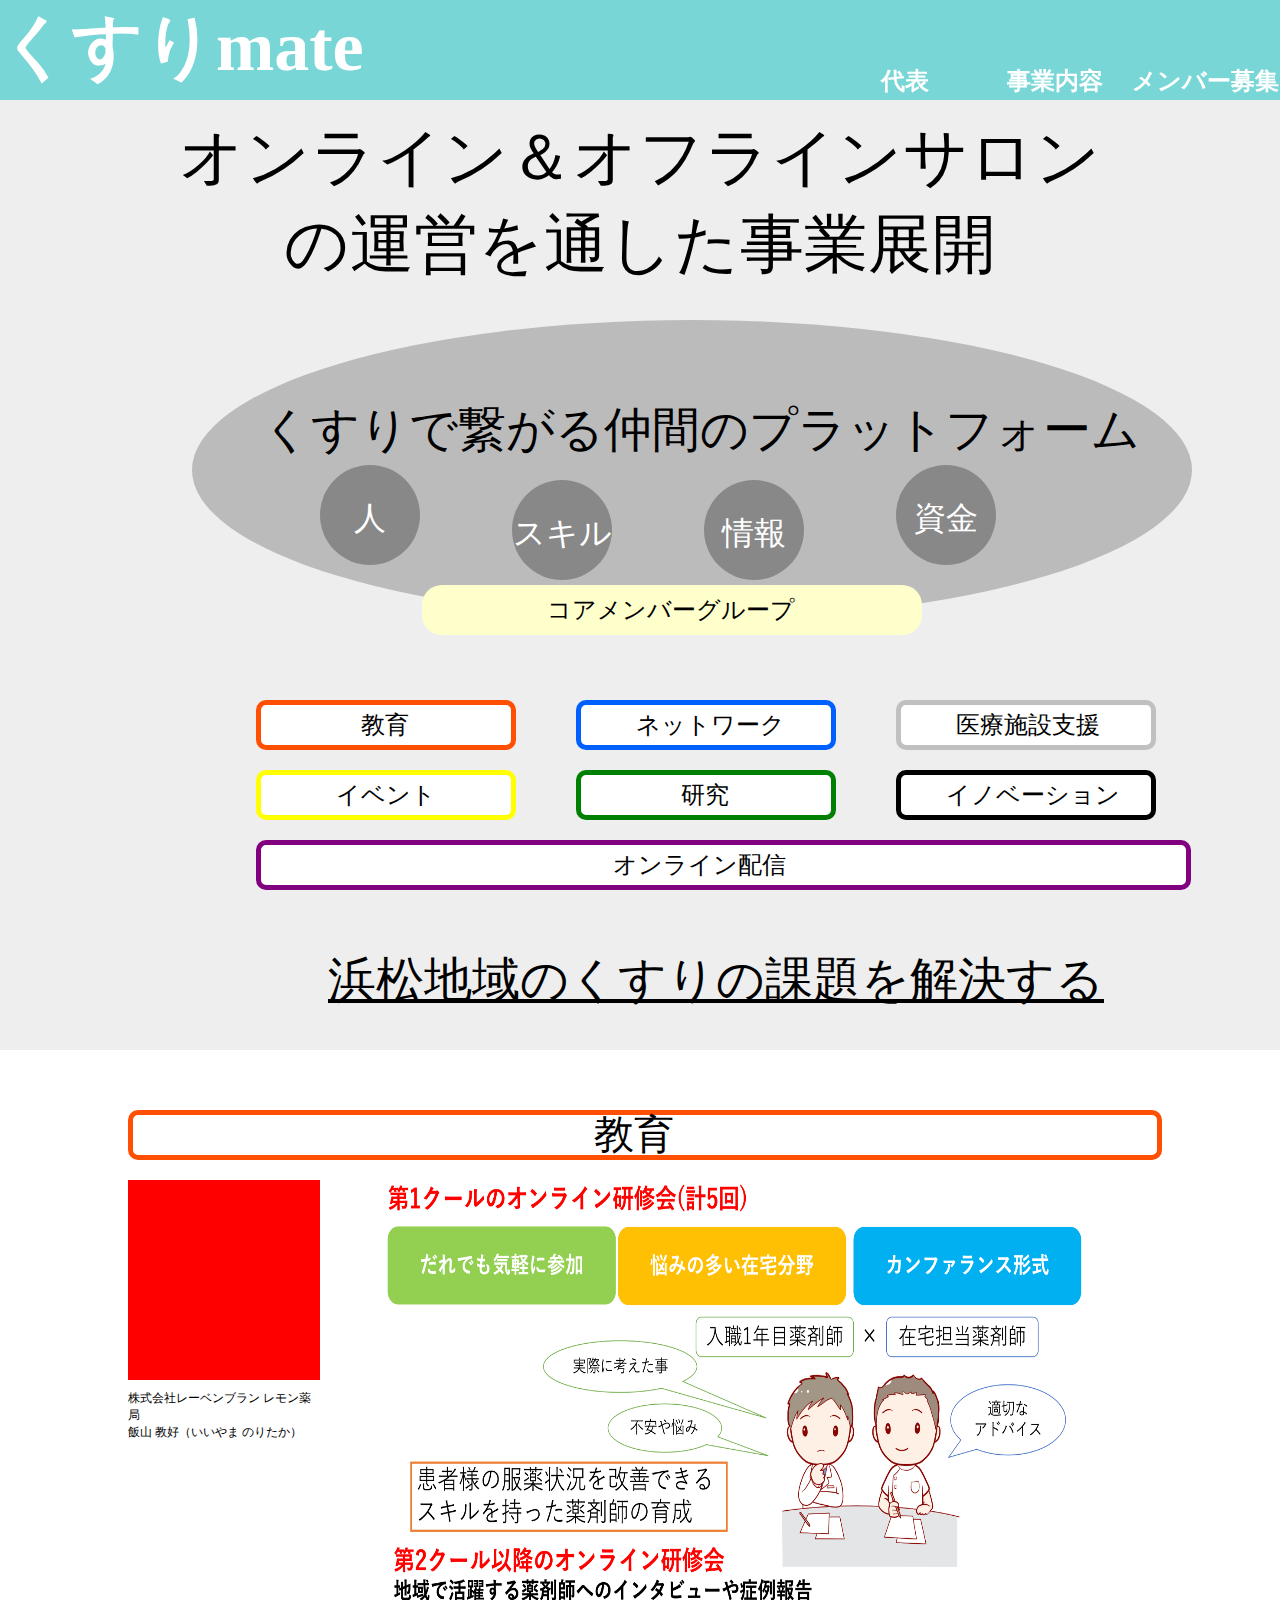
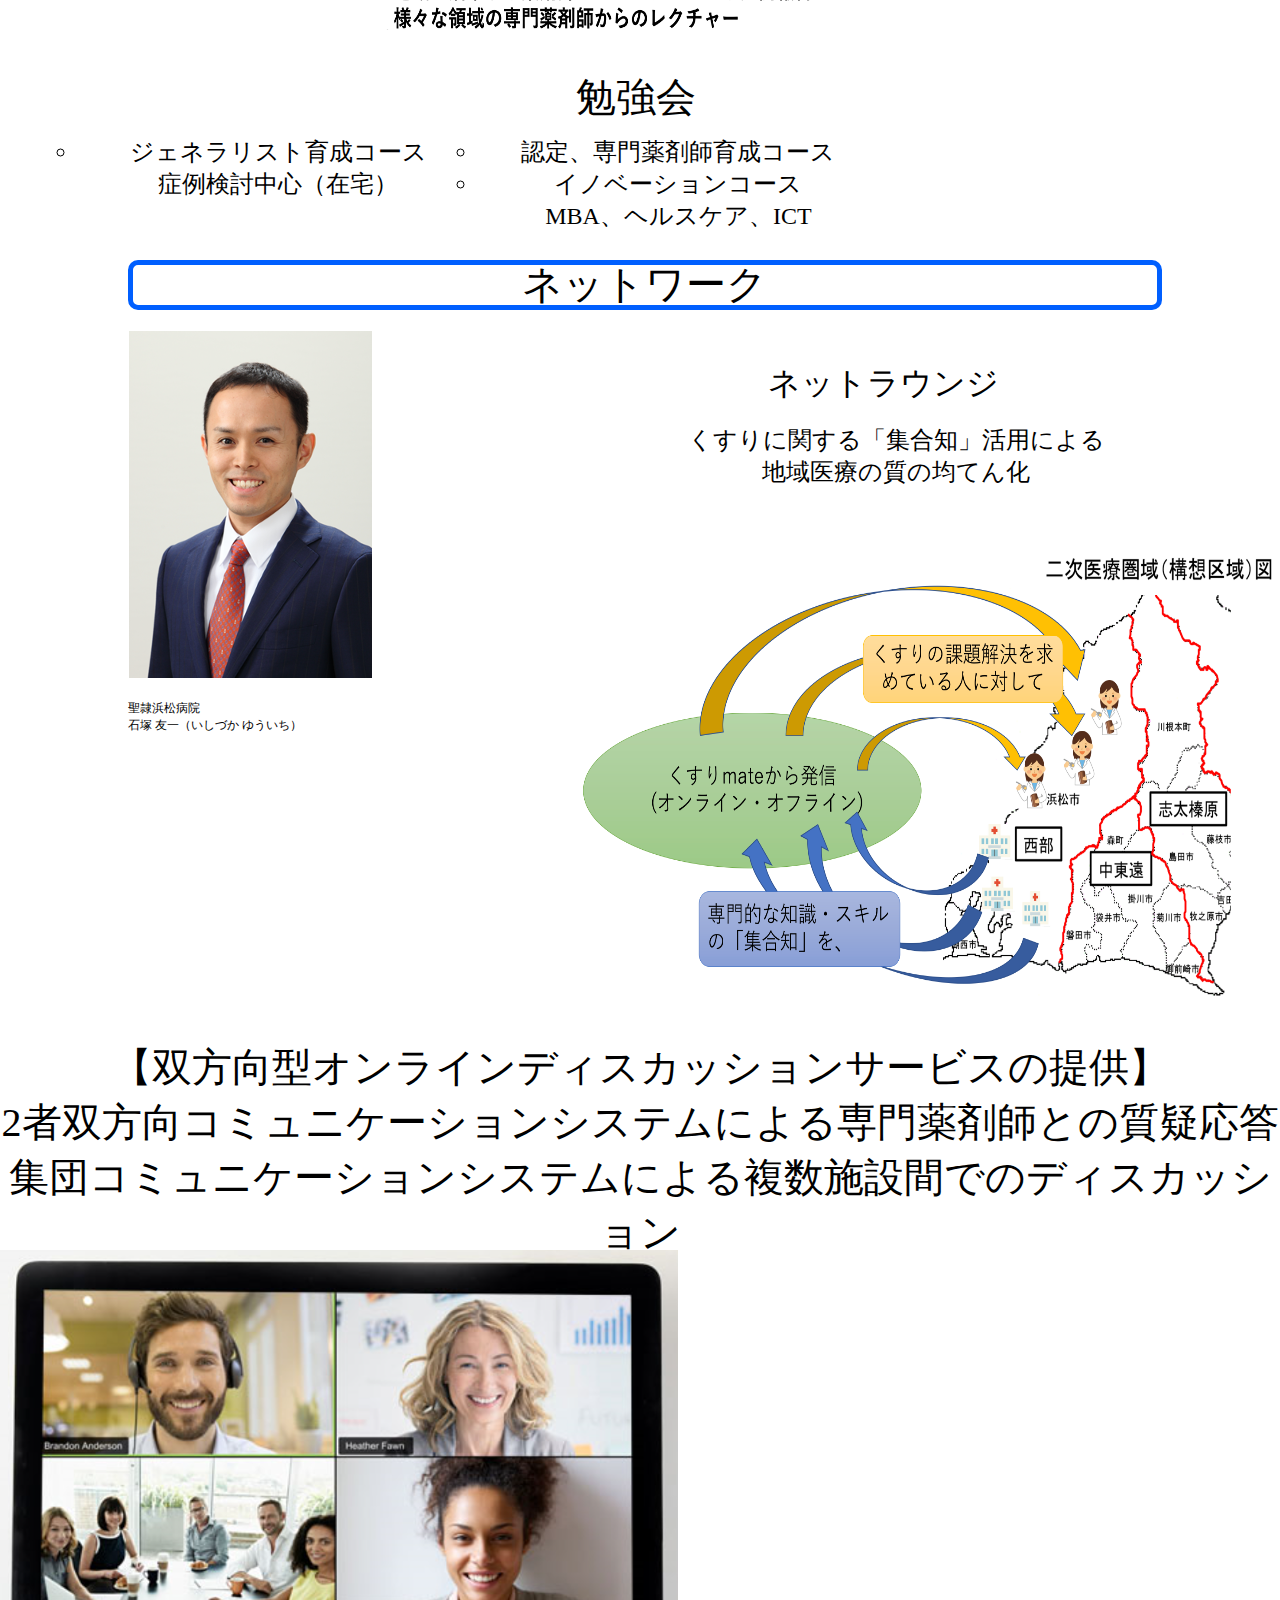
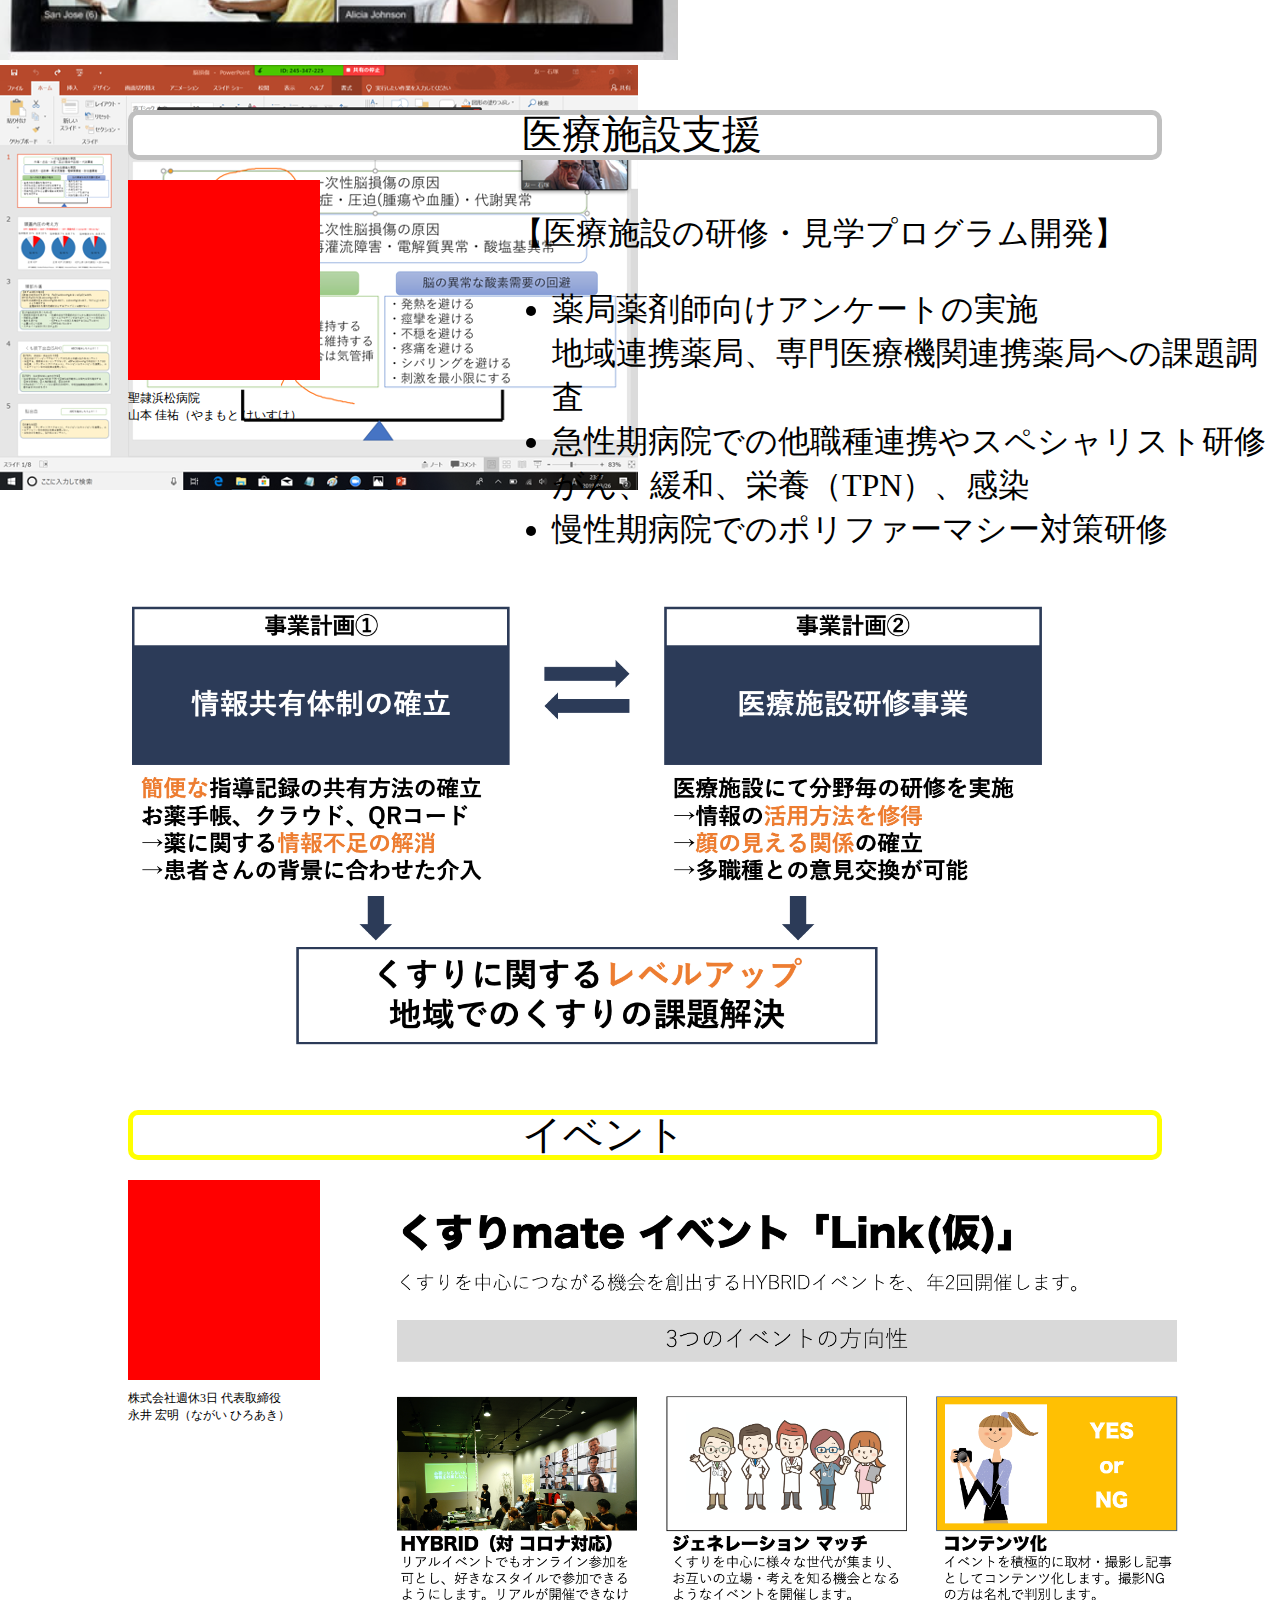
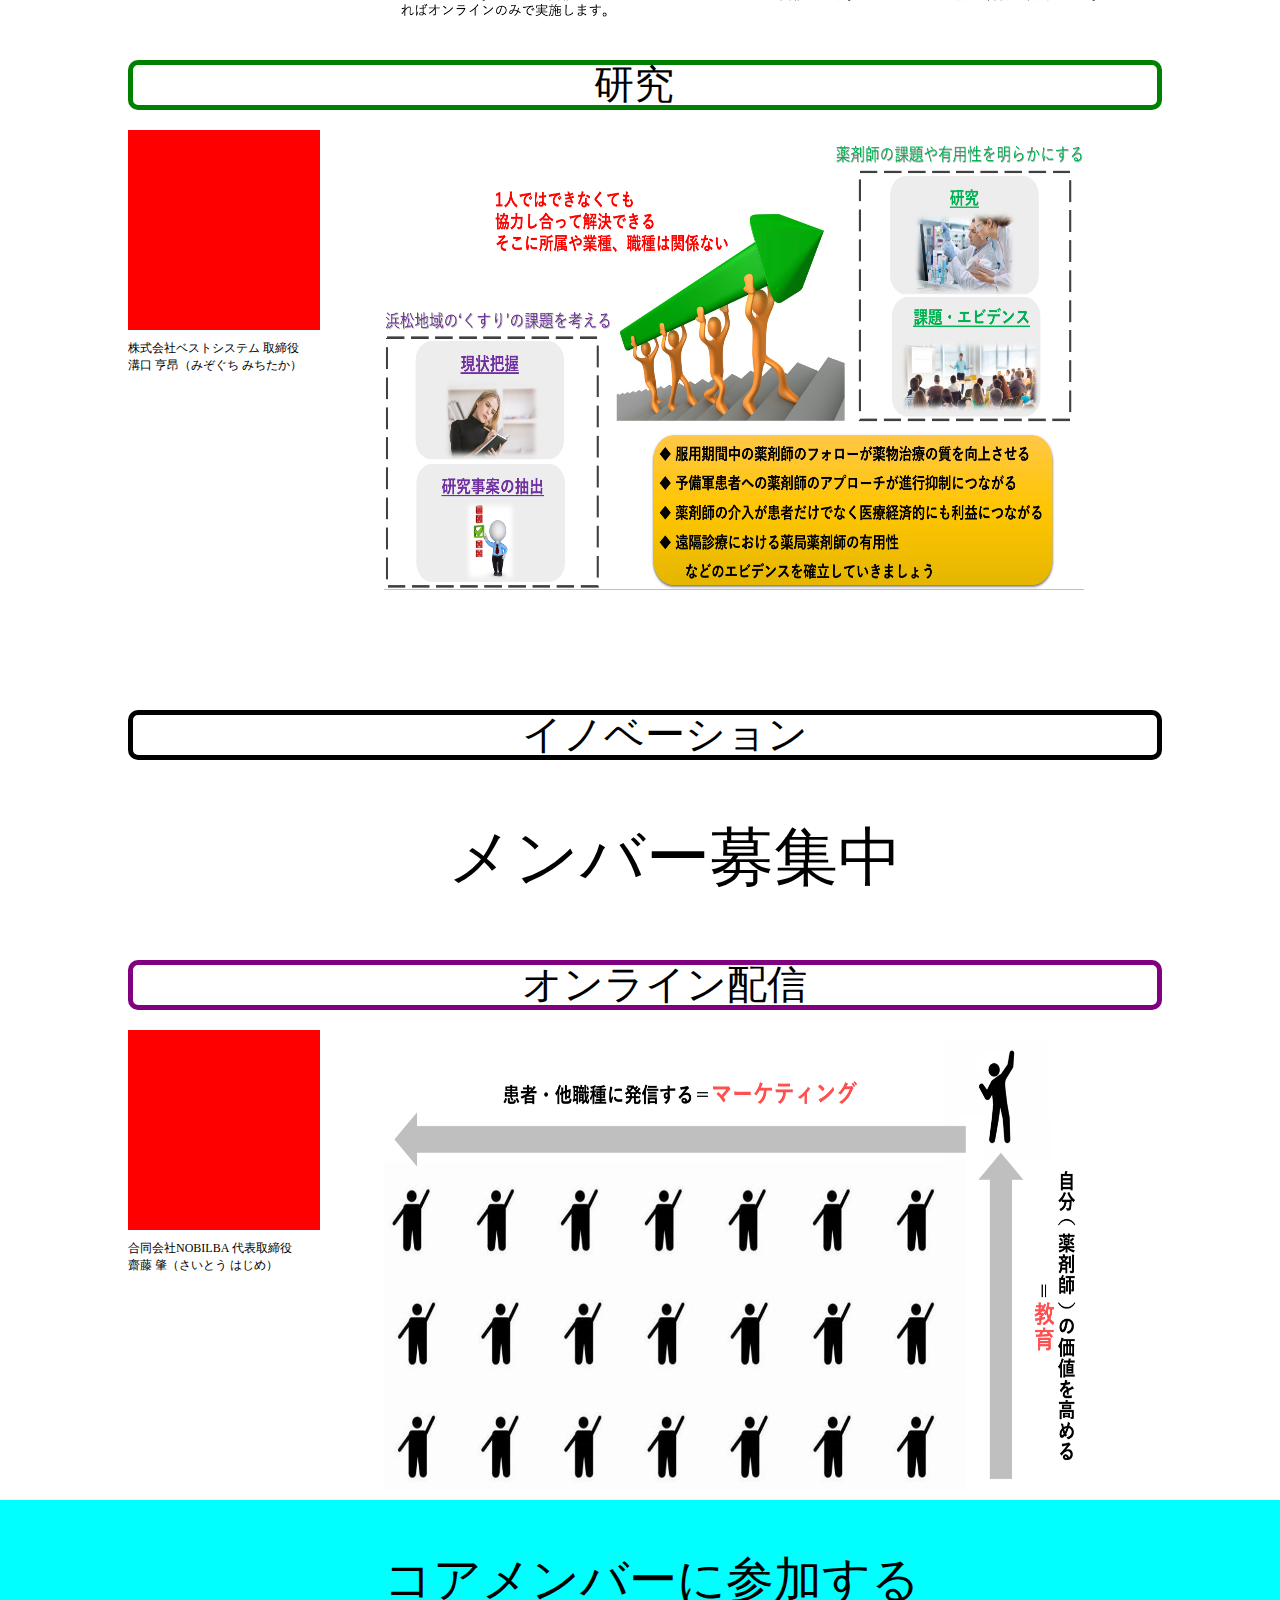
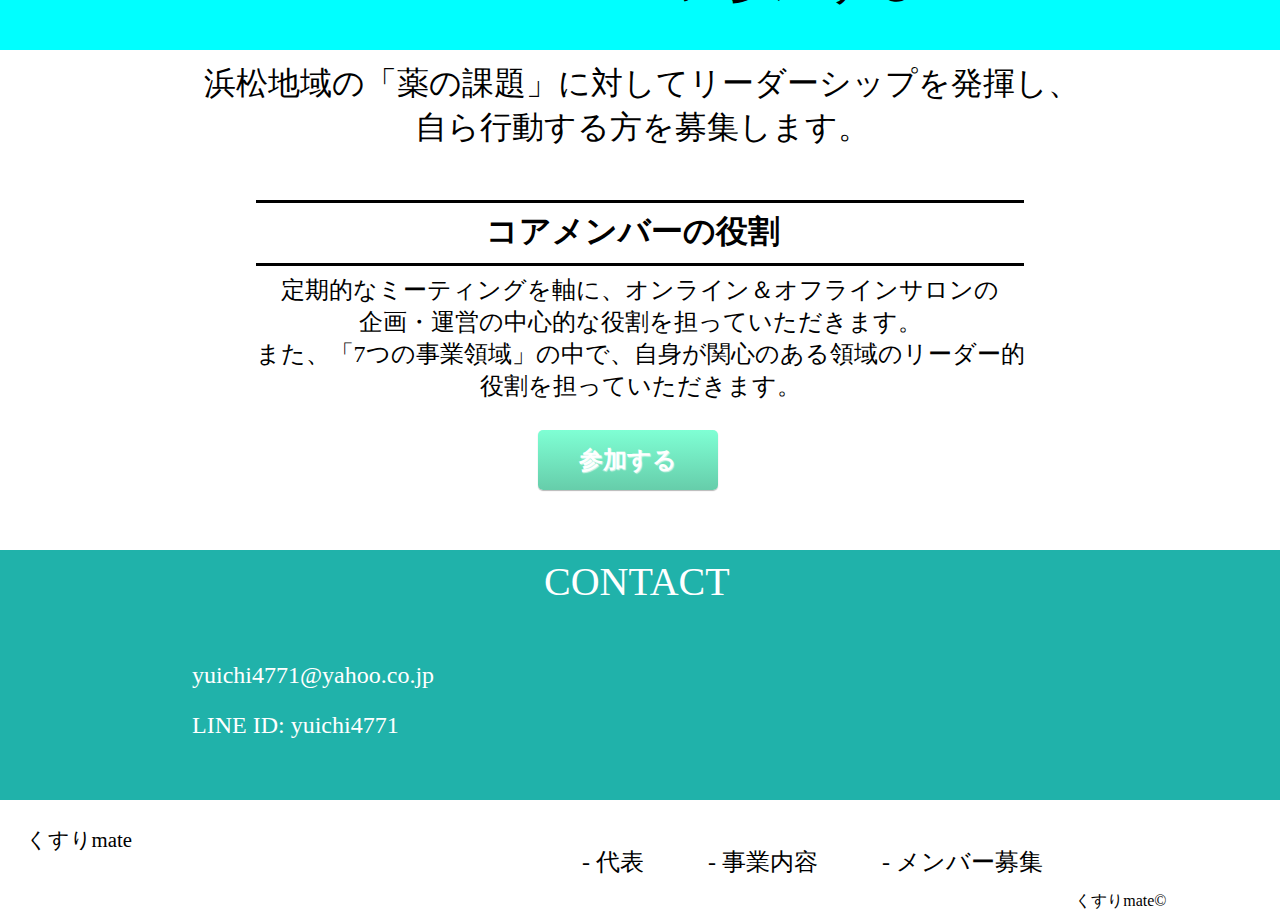
==== businessDetail.html @ cd679ee1 "レイアウト修正" ====
<!DOCTYPE html>
<html lang="ja">
    <head>
        <meta charset="UTF-8">
        <title>くすりmate - 事業内容</title>
        <link rel="stylesheet" type="text/css" href="./css/busDetail/busStyle.css" -->
    </head>
    <body>
        <div id="wrapper">
            <header id="menu">  <!-- header of the page-->  <!-- associate css with id name-->
                <h1><a id="indexJump" href=index.html>くすりmate</a></h1> <!-- title of the page header-->
                <nav>   <!-- provide navigation link to other section or document-->
                    <ul>    <!-- provide list in which the order of items don't matter-->
                        <li><a href="#">メンバー募集</a></li>
                        <li><a href="#">事業内容</a></li>
                        <li><a href="#">代表</a></li>
                    </ul>
                </nav> 
                <link rel="stylesheet" type="text/css" href="./css/common/headerStyle.css" -->
            </header>
            <main>
                <section id="content">
                    <div id="businessDeployment">
                        <div id="busMsgLayout">
                            <p id="busMsgTxt">オンライン＆オフラインサロン<br>
                                の運営を通した事業展開
                            </p>
                        </div>
                        <div id="pfMsgLayout">
                            <p id="pfMsgTxt">くすりで繋がる仲間のプラットフォーム</p>
                        </div>
                        <div id="personLayout">
                            <p id="personTxt">人</p>
                        </div>
                        <div id="skillLayout">
                            <p id="skillTxt">スキル</p>
                        </div>
                        <div id="infoLayout">
                            <p id="infoTxt">情報</p>
                        </div>
                        <div id="fundLayout">
                            <p id="fundTxt">資金</p>
                        </div>
                        <div id="grpLayout">
                            <p id="grpTxt">コアメンバーグループ</p>
                        </div>
                        <div id="eduLayout">
                            <p id="eduTxt">教育</p>
                        </div>
                        <div id="netLayout">
                            <p id="netTxt">ネットワーク</p>
                        </div>
                        <div id="supLayout">
                            <p id="supTxt">医療施設支援</p>
                        </div>
                        <div id="eveLayout">
                            <p id="eveTxt">イベント</p>
                        </div>
                        <div id="resLayout">
                            <p id="resTxt">研究</p>
                        </div>
                        <div id="innLayout">
                            <p id="innTxt">イノベーション</p>
                        </div>
                        <div id="onlineLayout">
                            <p id="onlineTxt">オンライン配信</p>
                        </div>
                        <div id="solLayout">
                            <p id="solTxt">浜松地域のくすりの課題を解決する</p>
                        </div>
                        <link rel="stylesheet" type="text/css" href="./css/busDetail/busDeployStyle.css" -->
                    </div>
                    <div id="education">
                        <div id="eduTitleLayout">
                            <p id="eduTitleTxt">教育</p>
                        </div>
                        <div id="eduLeadImg"></div><!--飯山さんの写真データ挿入-->
                        <div id="educationPerson">
                            株式会社レーベンブラン レモン薬局<br>
                            飯山 教好（いいやま のりたか）
                        </div>
                        <div id="training">
                            <img src="img/business/教育：研修図.png" width="700" height="450" alt="研修の図">
                        </div>
                        <div id="studyGrpLayout">
                            <p id="studyGrpTxt">勉強会</p>
                        </div>
                        <ul id="studyGrpOpt">
                            <li>ジェネラリスト育成コース<br>
                                症例検討中心（在宅）</li>
                            <li>認定、専門薬剤師育成コース</li>
                            <li>イノベーションコース<br>
                                MBA、ヘルスケア、ICT</li>
                        </ul>
                        <link rel="stylesheet" type="text/css" href="./css/busDetail/educationStyle.css" -->
                    </div>
                    <div id="network">
                        <div id="netTitleLayout">
                            <p id="netTitleTxt">ネットワーク</p>
                        </div>
                        <div id="netLeadImg">
                            <img src="img/sns/石塚さん画像.png" alt="石塚さんの写真">
                        </div>
                        <div id="netperson">
                            聖隷浜松病院<br>
                            石塚 友一（いしづか ゆういち）
                        </div>
                        <div id="netLoungeLayout">
                            <p id="netLoungeTxt">ネットラウンジ</p>
                        </div>
                        <div id="netComLayout">
                            <p id="netComTxt">くすりに関する「集合知」活用による<br>
                                地域医療の質の均てん化</p>
                        </div>
                        <div id="netlound">
                            <img src="img/business/ネットワーク：ネットラウンジ図.png" width="700" height="450" alt="研修の図">
                        </div>
                        <div id="discussionLayout">
                            <p id="discussionTxt">【双方向型オンラインディスカッションサービスの提供】<br>
                                2者双方向コミュニケーションシステムによる専門薬剤師との質疑応答<br>
                                集団コミュニケーションシステムによる複数施設間でのディスカッション</p>
                        </div>
                        <div id="networkImg">
                            <img src="img/business/ネットワーク：オンラインサービス1.png" alt="ネットラウンジイメージ1">
                            <img src="img/business/ネットワーク：オンラインサービス2.png" alt="ネットラウンジイメージ2">
                        </div>
                        <link rel="stylesheet" type="text/css" href="./css/busDetail/networkStyle.css" -->
                    </div>
                    <div id="medicSupport">
                        <div id="medicSupportLayout">
                            <p id="medicSupportTxt">医療施設支援</p>
                        </div>
                        <div id="medicSupportLeadImg"></div><!--山本さんの写真挿入-->
                        <div id="medicSupportperson">
                            聖隷浜松病院<br>
                            山本 佳祐（やまもと けいすけ）
                        </div>
                        <div id="medisupLayout">
                            <p id="medisupTxt">【医療施設の研修・見学プログラム開発】</p>
                               <ul id="medisupLst">
                                   <li>
                                    薬局薬剤師向けアンケートの実施<br>
                                    地域連携薬局、専門医療機関連携薬局への課題調査
                                   </li>
                                   <li>
                                    急性期病院での他職種連携やスペシャリスト研修<br>
                                    がん、緩和、栄養（TPN）、感染
                                   </li>
                                   <li>
                                    慢性期病院でのポリファーマシー対策研修
                                   </li>
                               </ul> 
                        </div>
                        <div id="medisupdeta">
                            <img src="img/business/医療施設支援図.png" width="80%" alt="事業計画図">
                        </div>
                        <link rel="stylesheet" type="text/css" href="./css/busDetail/medSupStyle.css" -->
                    </div>
                    <div id="event">
                        <div id="eventLayout">
                            <p id="eventTxt">イベント</p>
                        </div>
                        <div id="eveLeadImg"></div><!--永井さんの写真挿入-->
                        <div id="eveperson">
                            株式会社週休3日 代表取締役<br>
                            永井 宏明（ながい ひろあき）
                        </div>
                        <div id="evedeta">
                            <img src="img/business/イベント：LINK図.png" width="90%" alt="LINKイメージ図">
                        </div>
                        <link rel="stylesheet" type="text/css" href="./css/busDetail/eveStyle.css" -->
                    </div>
                    <div id="research">
                        <div id="researchLayout">
                            <p id="researchTxt">研究</p>
                        </div>
                        <div id="researchLeadImg"></div><!--溝口さんの写真挿入-->
                        <div id="researchperson">
                            株式会社ベストシステム 取締役<br>
                            溝口 亨昂（みぞぐち みちたか）
                        </div>
                        <div id="researchdeta">
                            <img src="img/business/研究：課題解決図.png" width="700" height="450" alt="課題解決イメージ図">
                        </div>
                        <link rel="stylesheet" type="text/css" href="./css/busDetail/resStyle.css" -->
                    </div>
                    <div id="innovation">
                        <div id="innovationLayout">
                            <p id="innovationTxt">イノベーション</p>
                        </div>
                        <p id="wanted">メンバー募集中</p>
                        <link rel="stylesheet" type="text/css" href="./css/busDetail/innoStyle.css" -->
                    </div>
                    <div id="online">
                        <div id="onlinePfLayout">
                            <p id="onlinePfTxt">オンライン配信</p>
                        </div>
                        <div id="onlinePfLeadImg"></div><!--齋藤さんの写真挿入-->
                        <div id="onlinePfPerson">
                            合同会社NOBILBA 代表取締役<br>
                            齋藤 肇（さいとう はじめ）
                        </div>
                        <div id="onlinedeta">
                            <img src="img/business/オンライン配信図.png" width="700" height="450" alt="onlineイメージ図">
                        </div>
                        <link rel="stylesheet" type="text/css" href="./css/busDetail/onlineStyle.css" -->
                    </div>
                    <div id="MEMBER">
                        <div id="joinMemberLayout">
                            <p id="joinMemberTxt">コアメンバーに参加する</p>
                        </div>
                        <div id="recrutingLayout">
                            <p id="recrutingTxt">浜松地域の「薬の課題」に対してリーダーシップを発揮し、<br>
                                自ら行動する方を募集します。
                            </p>
                        </div>
                        <div id="memberRoleLayout">
                            <p id="memberRoleTxt">コアメンバーの役割</p>
                        </div>
                        <div id="membershipLayout">
                            <p id="membershipTxt">定期的なミーティングを軸に、オンライン＆オフラインサロンの<br>
                                企画・運営の中心的な役割を担っていただきます。<br>
                                また、「7つの事業領域」の中で、自身が関心のある領域のリーダー的<br>
                                役割を担っていただきます。
                            </p>
                        </div>
                        <a id="joinButtonLayout" href="#" class="btn-square-soft">参加する</a>
                        <link rel="stylesheet" type="text/css" href="./css/busDetail/busmemberStyle.css" -->
                        <link rel="stylesheet" type="text/css" href="./css/busDetail/busbuttonStyle.css" -->   <!-- need refatoring?-->
                    </div>
                    <div id="CONTACT">
                        <div id="contactLayout">
                            <p id="contactTxt">CONTACT</p>
                        </div>
                        <div id="lineQR"></div>
                        <div id=emailLayout>
                            <p id="emailTxt">yuichi4771@yahoo.co.jp</p>
                        </div>
                        <div id="lineIdLayout">
                            <p id="lineIdTxt">LINE ID: yuichi4771</p>
                        </div>
                        <a id="fbLayout" class="fb" href=""></a>
                        <a id="lineLayout" class="line" href=""></a>
                        <a id="instaLayout" class="insta" href=""></a>
                        <!--    <div class="twitter"></div>
                        <div class="linkedin"></div>
                        <div class="eight"></div> -->
                        <link rel="stylesheet" type="text/css" href="./css/busDetail/buscontactStyle.css" -->
                        <link rel="stylesheet" type="text/css" href="./css/sns/snsStyle.css" -->                       
                    </div>
                </section>
            </main>
            <footer>
                <div id="footerLogoLayout">
                    <p id="footerLogoTxt" href="#">くすりmate</p>
                </div>
                <ul id="footerMenu">
                    <li><a href="#">- 代表</a></li>
                    <li><a href="#">- 事業内容</a></li>
                    <li><a href="#">- メンバー募集</a></li>
                </ul>
                <div id="copyRightLayout">
                    <p id="copyRightTxt">くすりmate©</p>
                </div>
                <link rel="stylesheet" type="text/css" href="./css/busDetail/busFooterStyle.css" -->
            </footer>
        </div>
    </body>
</html>
---- css/busDetail/busStyle.css ----
body {
    background-color: white;
    width: 100%;
    height: 100%;
    margin: 0;
    padding-top: 114px;
    /*Bodyの背景はただの白にして、それぞれのセクションで背景画像を配置しなければいけない https://www.sejuku.net/blog/55771 */
}

 div#wrapper {
    width: 100%;
 }

 section#content {
    width: 100%;
    height: auto;
    padding-bottom: 200px;
 }
---- css/common/headerStyle.css ----
header#menu {
    /* introduction to width and height in css: https://saruwakakun.com/html-css/basic/width-height */
    /* how to set header position: http://webnonotes.com/css/header_footer/ */
    width: 100%;
    height: 100px;
    position: fixed;
    display: flex;
    justify-content: space-between;
    top: 0px;
    left: 0px;
    background-color: rgba(61, 195, 195, 0.692); 
    color: white;
    z-index: 3;
}

a#indexJump {
    text-decoration: none;
    color: white;
}

/* how to make menu items horizontal: https://uxmilk.jp/60712 */
header#menu nav ul {
    padding-left: 0px;
    margin-top: 65px;
    list-style: none;
    overflow: visible;
}

header#menu nav li {
    font-size: 150%;
    margin: 0px;
    width: 150px;
    text-align: center;
    float: right;
    font-weight: bold;
}

header#menu nav li a {
    text-decoration: none;
    color: white;   /*to turn blue default to white: https://techacademy.jp/magazine/21233 */
}
h1{
    font-size: 70px;
    margin-top: 0px;
}
---- css/busDetail/busDeployStyle.css ----
div#businessDeployment {
    background-color: #eeeeee;
    width: 100%;
    height: 950px;
    position: absolute;
    top: 100px;
}

div#busMsgLayout {
    width: 80%;
    position: absolute;
    top: -50px;
    left: 10%;
}

p#busMsgTxt {
    font-size: 400%;
    text-align: center;

}

div#pfMsgLayout {
    width: 1000px;
    height: 300px;
    position: absolute;
    top: 220px;
    left: 15%;
    border-radius: 500px / 150px;
    background-color: #BBBBBB;
}

p#pfMsgTxt {
    position: absolute;
    top: 10%;
    left: 7%;
    font-size: 300%;
    text-align: center;
}

div#personLayout {
    width: 100px;
    height: 100px;
    position: absolute;
    top: 365px;
    left: 25%;
    border-radius: 50px / 50px;
    background-color: #888888;
}

p#personTxt {
    font-size: 200%;
    color: white;
    text-align: center;
}

div#skillLayout {
    width: 100px;
    height: 100px;
    position: absolute;
    top: 380px;
    left: 40%;
    border-radius: 50px / 50px;
    background-color: #888888;
  
}

p#skillTxt {
    font-size: 200%;
    color: white;
    text-align: center;
  
}

div#infoLayout {
    width: 100px;
    height: 100px;
    position: absolute;
    top: 380px;
    left: 55%;
    border-radius: 50px / 50px;
    background-color: #888888;

}

p#infoTxt {
    font-size: 200%;
    color: white;
    text-align: center;

}

div#fundLayout {
    width: 100px;
    height: 100px;
    position: absolute;
    top: 365px;
    left: 70%;
    border-radius: 50px / 50px;
    background-color: #888888;
}

p#fundTxt {
    font-size: 200%;
    color: white;
    text-align: center;

}

div#grpLayout {
    width: 500px;
    height: 50px;
    position: absolute;
    top: 485px;
    left: 33%;
    border-radius: 20px / 20px;
    background-color: #FFFFCC;
}

p#grpTxt {
    position: absolute;
    top: -30%;
    left: 25%;
    font-size: 150%;
    text-align: center;
}

div#eduLayout {
    width: 250px;
    height: 40px;
    position: absolute;
    top: 600px;
    left: 20%;
    border-radius: 10px / 10px;
    border-style: solid;
    border-color: #ff4f02;
    border-width: thick;
    background-color: white;
}

p#eduTxt {
    position: absolute;
    top: -50%;
    left: 40%;
    font-size: 150%;
    text-align: center;
}

div#netLayout {
    width: 250px;
    height: 40px;
    position: absolute;
    top: 600px;
    left: 45%;
    border-radius: 10px / 10px;
    border-style: solid;
    border-color: #005fff;
    border-width: thick;
    background-color: white;

}

p#netTxt {
    position: absolute;
    top: -50%;
    left: 22%;
    font-size: 150%;
    text-align: center;
}

div#supLayout {
    width: 250px;
    height: 40px;
    position: absolute;
    top: 600px;
    left: 70%;
    border-radius: 10px / 10px;
    border-style: solid;
    border-color: #c0c0c0;
    border-width: thick;
    background-color: white;

}

p#supTxt {
    position: absolute;
    top: -50%;
    left: 22%;
    font-size: 150%;
    text-align: center;
}

div#eveLayout {
    width: 250px;
    height: 40px;
    position: absolute;
    top: 670px;
    left: 20%;
    border-radius: 10px / 10px;
    border-style: solid;
    border-color: #ffff00;
    border-width: thick;
    background-color: white; 
}

p#eveTxt {
    position: absolute;
    top: -50%;
    left: 30%;
    font-size: 150%;
    text-align: center;   
}

div#resLayout {
    width: 250px;
    height: 40px;
    position: absolute;
    top: 670px;
    left: 45%;
    border-radius: 10px / 10px;
    border-style: solid;
    border-color: #008000;
    border-width: thick;
    background-color: white; 
}

p#resTxt {
    position: absolute;
    top: -50%;
    left: 40%;
    font-size: 150%;
    text-align: center;      
}

div#innLayout {
    width: 250px;
    height: 40px;
    position: absolute;
    top: 670px;
    left: 70%;
    border-radius: 10px / 10px;
    border-style: solid;
    border-color: #000000;
    border-width: thick;
    background-color: white;    
}

p#innTxt {
    position: absolute;
    top: -50%;
    left: 18%;
    font-size: 150%;
    text-align: center;         
}

div#onlineLayout {
    width: 925px;
    height: 40px;
    position: absolute;
    top: 740px;
    left: 20%;
    border-radius: 10px / 10px;
    border-style: solid;
    border-color: #800080;
    border-width: thick;
    background-color: white;     
}

p#onlineTxt {
    position: absolute;
    top: -50%;
    left: 38%;
    font-size: 150%;
    text-align: center;         
}

div#solLayout {
    width: 1000px;
    height: 300px;
    position: absolute;
    top: 800px;
    left: 10%;
}

p#solTxt {
    position: absolute;
    
    left: 20%;
    font-size: 300%;
    text-align: center;
    text-decoration: underline;
}
---- css/busDetail/educationStyle.css ----
div#education {
    width: 100%;
    height: auto;
    position: absolute;
    top: 1100px;
}

div#eduTitleLayout {
    width: 80%;
    height: 40px;
    position: absolute;
    top: 10px;
    left: 10%;
    border-radius: 10px / 10px;
    border-style: solid;
    border-color: #ff4f02;
    border-width: thick;
    background-color: white;
}

p#eduTitleTxt{
    position: absolute;
    top: -120%;
    left: 45%;
    font-size: 250%;
    text-align: center;
}

div#eduLeadImg {
    width: 15%;
    height: 200px;
    position: absolute;
    top: 80px;
    left: 10%;
    background-color: red;
}

div#educationPerson {
    width: 15%;
    height: 50px;
    position: absolute;
    top: 290px;
    left: 10%;
    font-size: 75%;
}

div#training {
    position: absolute;
    top: 80px;
    left: 30%;
}

div#studyGrpLayout {
    width: 10%;
    height: 50px;
    position: absolute;
    top: 530px;
    left: 45%;
}

p#studyGrpTxt {
    position: absolute;
    font-size: 250%;
    font-style: bold;
}

ul#studyGrpOpt {
    width: 90%;
    position: absolute;
    top: 620px;
    left: 3%;
    list-style: circle;
}

ul#studyGrpOpt li {
    width: 400px;
    text-align: center;
    text-decoration: none;
    font-size: 150%;
    float: left;
}
---- css/busDetail/networkStyle.css ----
div#network {
    width: 100%;
    position: absolute;
    top: 1850px;
    background-color: #eeeeee;
}

div#netTitleLayout {
    width: 80%;
    height: 40px;
    position: absolute;
    top: 10px;
    left: 10%;
    border-radius: 10px / 10px;
    border-style: solid;
    border-color: #005fff;
    border-width: thick;
    background-color: white;
}

p#netTitleTxt {
    position: absolute;
    top: -120%;
    left: 38%;
    font-size: 250%;
    text-align: center;
}

div#netLeadImg {
    width: 15%;
    height: 200px;
    background-size: 100%;
    position: absolute;
    top: 80px;
    left: 10%;
}

div#netperson {
    width: 15%;
    height: 50px;
    position: absolute;
    top: 450px;
    left: 10%;
    font-size: 75%;

}

div#netLoungeLayout {
    width: 20%;
    height: 100px;
    position: absolute;
    top: 80px;
    left: 60%;
}

p#netLoungeTxt{
    font-size: 200%;
}

div#netComLayout {
    width: 50%;
    height: 200px;
    position: absolute;
    top: 150px;
    left: 45%;
}

p#netComTxt {
    font-size: 150%;
    text-align: center;
}

div#netlound {
    position: absolute;
    top: 300px;
    left: 45%;
}

div#discussionLayout {
    position: absolute;
    top: 750px;
}

p#discussionTxt {
    font-size: 250%;
    text-align: center;
}

div#networkImg {
    position: absolute;
    top: 1000px;
}
---- css/busDetail/medSupStyle.css ----
div#medicSupport {
    width: 100%;
    height: auto;
    position: absolute;
    top: 3300px;
}

div#medicSupportLayout{
    width: 80%;
    height: 40px;
    position: absolute;
    top: 10px;
    left: 10%;
    border-radius: 10px / 10px;
    border-style: solid;
    border-color: #c0c0c0;
    border-width: thick;
    background-color: white;
}

p#medicSupportTxt {
    position: absolute;
    top: -120%;
    left: 38%;
    font-size: 250%;
    text-align: center;
}

div#medicSupportLeadImg {
    width: 15%;
    height: 200px;
    position: absolute;
    top: 80px;
    left: 10%;
    background-color: red;
}

div#medicSupportperson {
    width: 15%;
    height: 50px;
    position: absolute;
    top: 290px;
    left: 10%;
    font-size: 75%;
}

div#medisupLayout {
    width: 60%;
    height: 400px;
    position: absolute;
    top: 80px;
    left: 40%;
}

p#medisupTxt {
    font-size: 200%;
}

ul#medisupLst {
    font-size: 200%;
}

div#medisupdeta {
    position: absolute;
    top: 500px;
    left: 10%;
}
---- css/busDetail/eveStyle.css ----
div#event {
    width: 100%;
    height: auto;
    position: absolute;
    top: 4300px;
    background-color: #eeeeee;
}

div#eventLayout {
    width: 80%;
    height: 40px;
    position: absolute;
    top: 10px;
    left: 10%;
    border-radius: 10px / 10px;
    border-style: solid;
    border-color: #ffff00;
    border-width: thick;
    background-color: white;
}

p#eventTxt {
    position: absolute;
    top: -120%;
    left: 38%;
    font-size: 250%;
    text-align: center;
}

div#eveLeadImg {
    width: 15%;
    height: 200px;
    position: absolute;
    top: 80px;
    left: 10%;
    background-color: red;
}

div#eveperson {
    width: 15%;
    height: 50px;
    position: absolute;
    top: 290px;
    left: 10%;
    font-size: 75%;
}

div#evedeta {
    position: absolute;
    top: 100px;
    left: 30%;
}
---- css/busDetail/resStyle.css ----
div#research {
    width: 100%;
    height: auto;
    position: absolute;
    top: 4850px;
    background-color: #eeeeee;
}

div#researchLayout {
    width: 80%;
    height: 40px;
    position: absolute;
    top: 10px;
    left: 10%;
    border-radius: 10px / 10px;
    border-style: solid;
    border-color: #008000;
    border-width: thick;
    background-color: white;
}

p#researchTxt {
    position: absolute;
    top: -120%;
    left: 45%;
    font-size: 250%;
    text-align: center;

}

div#researchLeadImg {
    width: 15%;
    height: 200px;
    position: absolute;
    top: 80px;
    left: 10%;
    background-color: red;

}

div#researchperson {
    width: 15%;
    height: 50px;
    position: absolute;
    top: 290px;
    left: 10%;
    font-size: 75%;

}

div#researchdeta {
    position: absolute;
    top: 90px;
    left: 30%;
}
---- css/busDetail/innoStyle.css ----
div#innovation {
    width: 100%;
    height: auto;
    position: absolute;
    top: 5500px;
}

div#innovationLayout {
    width: 80%;
    height: 40px;
    position: absolute;
    top: 10px;
    left: 10%;
    border-radius: 10px / 10px;
    border-style: solid;
    border-color: #000000;
    border-width: thick;
    background-color: white;

}

p#innovationTxt {
    position: absolute;
    top: -120%;
    left: 38%;
    font-size: 250%;
    text-align: center;
}

p#wanted {
    position: absolute;
    top: 50px;
    font-size: 400%;
    left: 35%;
}
---- css/busDetail/onlineStyle.css ----
div#online {
    width: 100%;
    height: auto;
    position: absolute;
    top: 5750px;
}

div#onlinePfLayout {
    width: 80%;
    height: 40px;
    position: absolute;
    top: 10px;
    left: 10%;
    border-radius: 10px / 10px;
    border-style: solid;
    border-color: #800080;
    border-width: thick;
    background-color: white;
}

p#onlinePfTxt {
    position: absolute;
    top: -120%;
    left: 38%;
    font-size: 250%;
    text-align: center;
}

div#onlinePfLeadImg {
    width: 15%;
    height: 200px;
    position: absolute;
    top: 80px;
    left: 10%;
    background-color: red;
}

div#onlinePfPerson {
    width: 15%;
    height: 50px;
    position: absolute;
    top: 290px;
    left: 10%;
    font-size: 75%;
}

div#onlinedeta {
    position: absolute;
    top: 90px;
    left: 30%;
}
---- css/busDetail/busmemberStyle.css ----
div#MEMBER {
    width: 100%;
    height: 600px;
    background-position: left;
    background-color: white;
    position: absolute;
    top: 6300px;
}

div#joinMemberLayout {
    width:  100%;
    height: 150px;
    background-color: aqua;
    position: absolute;
    top: 0px;
}

p#joinMemberTxt {
    text-align: center;
    font-size: 300%;
    position: absolute;
    left: 30%;
}

div#recrutingLayout {
    width: 900px;
    height: 150px;
    position: absolute;
    top: 130px;
    left: 15%;
}

p#recrutingTxt {
    text-align: center;
    font-size: 200%;
}

div#memberRoleLayout {
    width: 60%;
    height: 60px;
    position: absolute;
    top: 300px;
    left: 20%;
    border-style: solid none;
}

p#memberRoleTxt {
    height: 20px;
    text-align: center;
    font-size: 200%;
    font-weight: bold;
    position: absolute;
    top: -25px;
    left: 30%;
}

div#membershipLayout {
    width: 100%;
    height: auto;
    position: absolute;
    top: 350px;
    
}

p#membershipTxt {
    text-align: center;
    font-size: 150%;
}

a#joinButtonLayout {
    position: absolute;
    top: 530px;
    left: 42%;
    font-size: 150%;
}
---- css/busDetail/busbuttonStyle.css ----
.btn-square-soft {
    display: inline-block;
    position: relative;
    text-decoration: none;
    text-align: center;
    overflow: hidden;
    color: white;
    width: 180px;
    height: 60px;
    line-height: 60px;
    border-radius: 5px;
    font-weight: bold;
    background: linear-gradient(aquamarine 0%, mediumaquamarine 100%);
    text-shadow: 1px 1px 1px rgba(255, 255, 255, 0.66);
    box-shadow: 0 1px 1px rgba(0, 0, 0, 0.28);
  }
  
  .btn-square-soft:active {
    /*押したとき*/
    -webkit-transform: translateY(2px);
    transform: translateY(2px);/*沈むように*/
    box-shadow: 0 0 1px rgba(0, 0, 0, 0.15);
    background-image: linear-gradient(aquamarine 0%, aquamarine 100%);/*グラデーションを明るく*/

  }
---- css/busDetail/buscontactStyle.css ----
div#CONTACT{
    width: 100%;
    height: 250px;
    position: absolute;
    top: 6950px;
    background-color: #20b2aa;
}

div#contactLayout{
    width: 30%;
    height: 20%;
    position: absolute;
    top: 5%;
    left: 35%;
}

p#contactTxt {
    font-size: 250%;
    color: white;
    position: absolute;
    top: -45px;
    left: 25%;
}

div#lineQR {
    width: 120px;
    height: 120px;
    position: absolute;
    top: 40%;
    left: 3%;
    background-image: url(../../img/sns/lineQr.jpg);
    background-size: 120px;
}

div#emailLayout {
    position: absolute;
    top: 35%;
    left: 15%;
}

p#emailTxt {
    color: white;
    font-size: 150%;
}

div#lineIdLayout {
    position: absolute;
    top: 55%;
    left: 15%;
}

p#lineIdTxt {
    color: white;
    font-size: 150%;
}

a#fbLayout {
    width: 60px;
    height: 60px;
    position: absolute;
    top: 60%;
    left: 70%;
}

a#lineLayout {
    width: 60px;
    height: 60px;
    position: absolute;
    top: 60%;
    left: 77%;
}

a#instaLayout {
    width: 60px;
    height: 60px;
    position: absolute;
    top: 60%;
    left: 84%;
}
---- css/busDetail/busFooterStyle.css ----
/*-------------------------------------------------*/
/*  フッターの位置をpx指定していて使いまわせない！     */
/*  要リファクタ                                    */
/*-------------------------------------------------*/

footer {
    width: 100%;
    height: 100px;
    background-color: white;
    position: absolute;
    top: 7200px;
}

div#footerLogoLayout {
    width: 20%;
    height: 30%;
    position: absolute;
    top: 5%;
    left:2%;
}

p#footerLogoTxt {
    font-size: 130%;
}

ul#footerMenu {
    position: absolute;
    left: 40%;
    top: 30%;
}

ul#footerMenu li {
    display: inline;
    margin: 0 30px;
    font-size: 150%;
}

ul#footerMenu li a {
    text-decoration: none;
    color: black;
}

div#copyRightLayout {
    width: 15%;
    height: 20%;
    position: absolute;
    bottom: 5%;
    right: 1%;
}
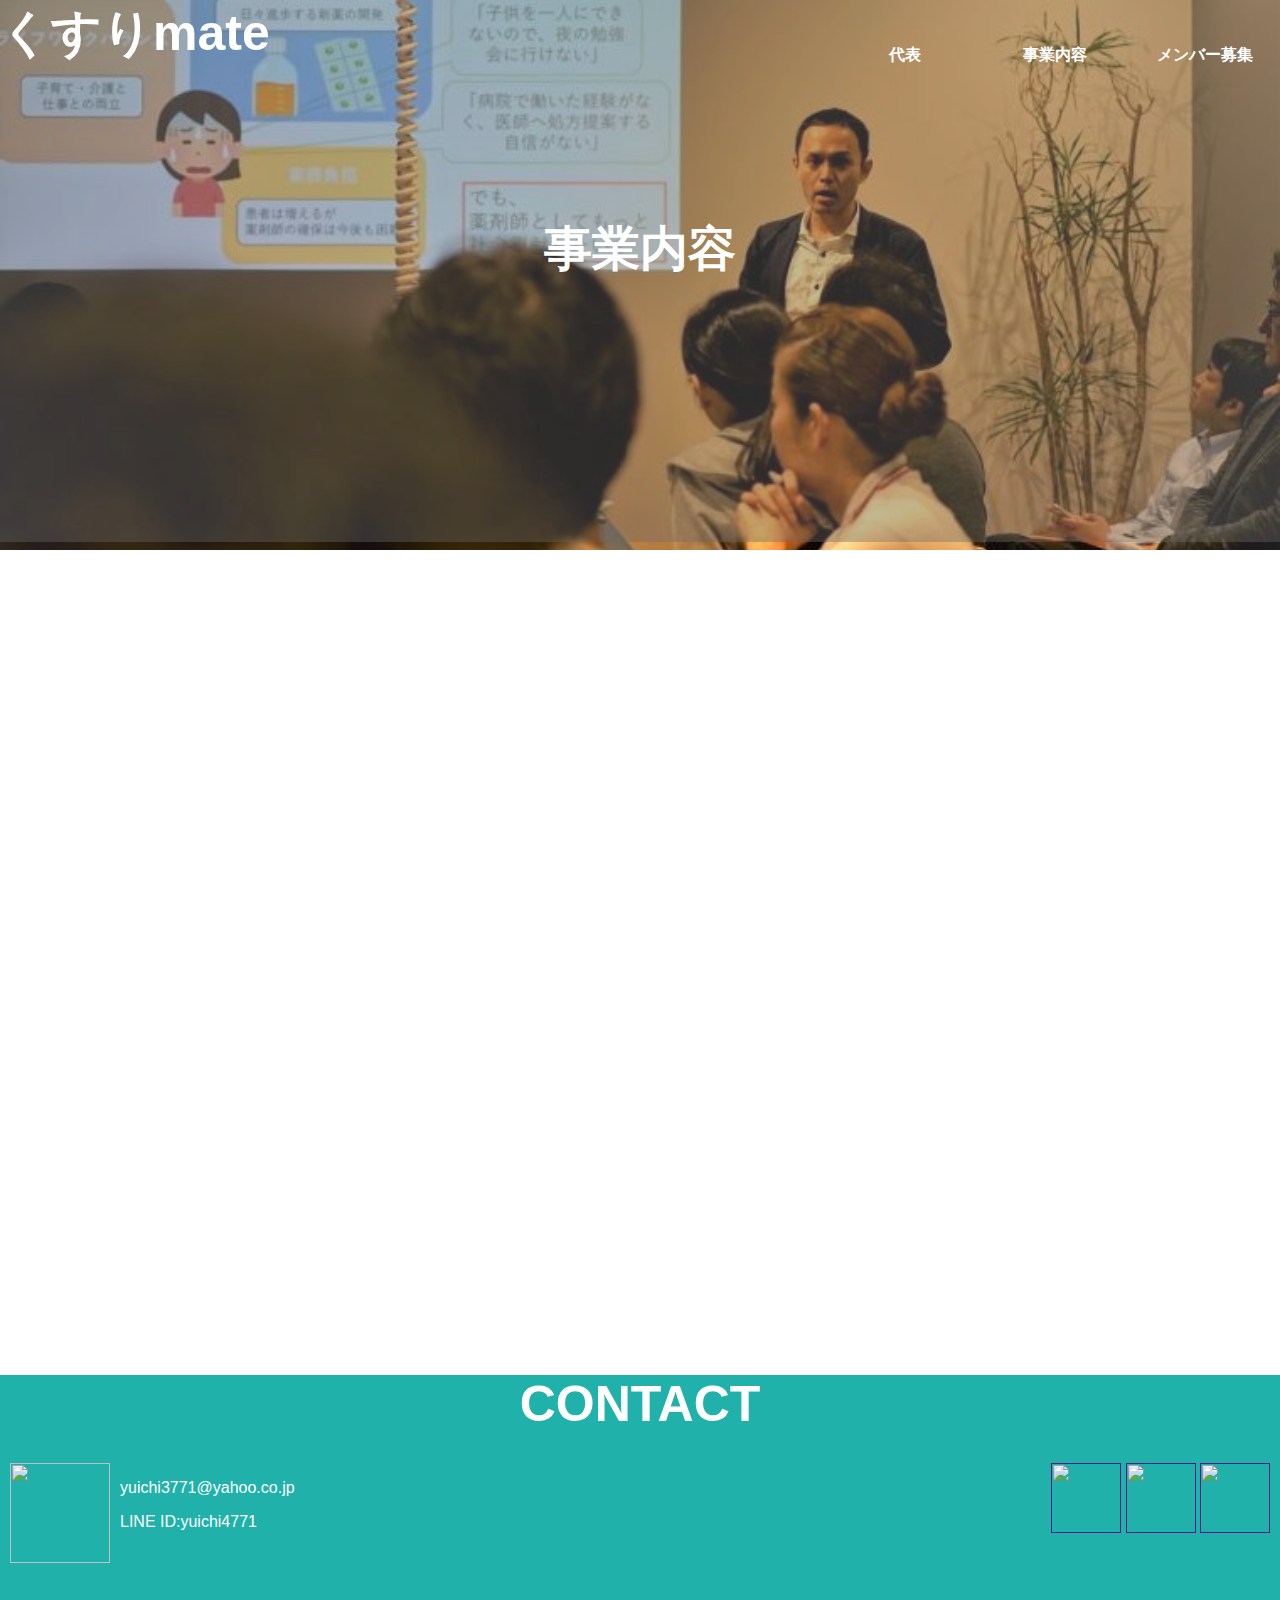
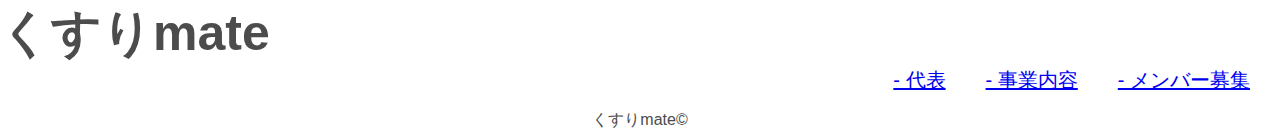
==== commit 38c3c475: "全体調整" ====
--- a/businessDetail.html
+++ b/businessDetail.html
@@ -2,268 +2,276 @@
 <html lang="ja">
     <head>
         <meta charset="UTF-8">
-        <title>くすりmate - 事業内容</title>
+        <title>くすりmate｜事業内容</title>
         <link rel="stylesheet" type="text/css" href="./css/busDetail/busStyle.css" -->
     </head>
     <body>
-        <div id="wrapper">
-            <header id="menu">  <!-- header of the page-->  <!-- associate css with id name-->
-                <h1><a id="indexJump" href=index.html>くすりmate</a></h1> <!-- title of the page header-->
-                <nav>   <!-- provide navigation link to other section or document-->
-                    <ul>    <!-- provide list in which the order of items don't matter-->
-                        <li><a href="#">メンバー募集</a></li>
-                        <li><a href="#">事業内容</a></li>
-                        <li><a href="#">代表</a></li>
+        <header id="menu"> 
+            <section id="topbar">
+                <h1><a id="indexJump" href=index.html>くすりmate</a></h1> 
+                <nav>   
+                    <ul>    
+                        <li><a href="wantedpage.html">メンバー募集</a></li>
+                        <li><a href="businessDetail.html">事業内容</a></li>
+                        <li><a href="representative.html">代表</a></li>
                     </ul>
                 </nav> 
-                <link rel="stylesheet" type="text/css" href="./css/common/headerStyle.css" -->
-            </header>
-            <main>
-                <section id="content">
-                    <div id="businessDeployment">
-                        <div id="busMsgLayout">
-                            <p id="busMsgTxt">オンライン＆オフラインサロン<br>
-                                の運営を通した事業展開
-                            </p>
+                <link rel="stylesheet" type="text/css" href="./css/common/topbar.css">
+            </section> 
+            <section id="topmain">
+                <div id="headerback"></div>
+                <div id="top">
+                    <p id="platform">事業内容</p>
+                </div>
+                <link rel="stylesheet" type="text/css" href="css/common/topmain.css">
+            </section>
+            <link rel="stylesheet" type="text/css" href="css/common/headerStyle.css">
+        </header>
+        <main>
+            <!--section id="content">
+                <div id="businessDeployment">
+                    <div id="busMsgLayout">
+                        <p id="busMsgTxt">オンライン＆オフラインサロン<br>
+                            の運営を通した事業展開
+                        </p>
+                    </div>
+                    <div id="pfMsgLayout">
+                        <p id="pfMsgTxt">くすりで繋がる仲間のプラットフォーム</p>
+                    </div>
+                    <div id="personLayout">
+                        <p id="personTxt">人</p>
+                    </div>
+                    <div id="skillLayout">
+                        <p id="skillTxt">スキル</p>
+                    </div>
+                    <div id="infoLayout">
+                        <p id="infoTxt">情報</p>
+                    </div>
+                    <div id="fundLayout">
+                        <p id="fundTxt">資金</p>
+                    </div>
+                    <div id="grpLayout">
+                        <p id="grpTxt">コアメンバーグループ</p>
+                    </div>
+                    <div id="eduLayout">
+                        <p id="eduTxt">教育</p>
+                    </div>
+                    <div id="netLayout">
+                        <p id="netTxt">ネットワーク</p>
+                    </div>
+                    <div id="supLayout">
+                        <p id="supTxt">医療施設支援</p>
+                    </div>
+                    <div id="eveLayout">
+                        <p id="eveTxt">イベント</p>
+                    </div>
+                    <div id="resLayout">
+                        <p id="resTxt">研究</p>
+                    </div>
+                    <div id="innLayout">
+                        <p id="innTxt">イノベーション</p>
+                    </div>
+                    <div id="onlineLayout">
+                        <p id="onlineTxt">オンライン配信</p>
+                    </div>
+                    <div id="solLayout">
+                        <p id="solTxt">浜松地域のくすりの課題を解決する</p>
+                    </div>
+                    <link rel="stylesheet" type="text/css" href="./css/busDetail/busDeployStyle.css" >
+                </div>
+                <div id="education">
+                    <div id="eduTitleLayout">
+                        <p id="eduTitleTxt">教育</p>
+                    </div>
+                    <div id="eduLeadImg"></div>
+                    <div id="educationPerson">
+                        株式会社レーベンブラン レモン薬局<br>
+                        飯山 教好（いいやま のりたか）
+                    </div>
+                    <div id="training">
+                        <img src="img/business/教育：研修図.png" width="700" height="450" alt="研修の図">
+                    </div>
+                    <div id="studyGrpLayout">
+                        <p id="studyGrpTxt">勉強会</p>
+                    </div>
+                    <ul id="studyGrpOpt">
+                        <li>ジェネラリスト育成コース<br>
+                            症例検討中心（在宅）</li>
+                        <li>認定、専門薬剤師育成コース</li>
+                        <li>イノベーションコース<br>
+                            MBA、ヘルスケア、ICT</li>
+                    </ul>
+                    <link rel="stylesheet" type="text/css" href="./css/busDetail/educationStyle.css" >
+                </div>
+                <div id="network">
+                    <div id="netTitleLayout">
+                        <p id="netTitleTxt">ネットワーク</p>
+                    </div>
+                    <div id="netLeadImg">
+                        <img src="img/sns/石塚さん画像.png" alt="石塚さんの写真">
+                    </div>
+                    <div id="netperson">
+                        聖隷浜松病院<br>
+                        石塚 友一（いしづか ゆういち）
+                    </div>
+                    <div id="netLoungeLayout">
+                        <p id="netLoungeTxt">ネットラウンジ</p>
+                    </div>
+                    <div id="netComLayout">
+                        <p id="netComTxt">くすりに関する「集合知」活用による<br>
+                            地域医療の質の均てん化</p>
+                    </div>
+                    <div id="netlound">
+                        <img src="img/business/ネットワーク：ネットラウンジ図.png" width="700" height="450" alt="研修の図">
+                    </div>
+                    <div id="discussionLayout">
+                        <p id="discussionTxt">【双方向型オンラインディスカッションサービスの提供】<br>
+                            2者双方向コミュニケーションシステムによる専門薬剤師との質疑応答<br>
+                            集団コミュニケーションシステムによる複数施設間でのディスカッション</p>
+                    </div>
+                    <div id="networkImg">
+                        <img src="img/business/ネットワーク：オンラインサービス1.png" alt="ネットラウンジイメージ1">
+                        <img src="img/business/ネットワーク：オンラインサービス2.png" alt="ネットラウンジイメージ2">
+                    </div>
+                    <link rel="stylesheet" type="text/css" href="./css/busDetail/networkStyle.css" >
+                </div>
+                <div id="medicSupport">
+                    <div id="medicSupportLayout">
+                        <p id="medicSupportTxt">医療施設支援</p>
+                    </div>
+                    <div id="medicSupportLeadImg"></div>
+                    <div id="medicSupportperson">
+                        聖隷浜松病院<br>
+                        山本 佳祐（やまもと けいすけ）
+                    </div>
+                    <div id="medisupLayout">
+                        <p id="medisupTxt">【医療施設の研修・見学プログラム開発】</p>
+                            <ul id="medisupLst">
+                                <li>
+                                薬局薬剤師向けアンケートの実施<br>
+                                地域連携薬局、専門医療機関連携薬局への課題調査
+                                </li>
+                                <li>
+                                急性期病院での他職種連携やスペシャリスト研修<br>
+                                がん、緩和、栄養（TPN）、感染
+                                </li>
+                                <li>
+                                慢性期病院でのポリファーマシー対策研修
+                                </li>
+                            </ul> 
+                    </div>
+                    <div id="medisupdeta">
+                        <img src="img/business/医療施設支援図.png" width="80%" alt="事業計画図">
+                    </div>
+                    <link rel="stylesheet" type="text/css" href="./css/busDetail/medSupStyle.css" >
+                </div>
+                <div id="event">
+                    <div id="eventLayout">
+                        <p id="eventTxt">イベント</p>
+                    </div>
+                    <div id="eveLeadImg"></div>
+                    <div id="eveperson">
+                        株式会社週休3日 代表取締役<br>
+                        永井 宏明（ながい ひろあき）
+                    </div>
+                    <div id="evedeta">
+                        <img src="img/business/イベント：LINK図.png" width="90%" alt="LINKイメージ図">
+                    </div>
+                    <link rel="stylesheet" type="text/css" href="./css/busDetail/eveStyle.css" >
+                </div>
+                <div id="research">
+                    <div id="researchLayout">
+                        <p id="researchTxt">研究</p>
+                    </div>
+                    <div id="researchLeadImg"></div>
+                    <div id="researchperson">
+                        株式会社ベストシステム 取締役<br>
+                        溝口 亨昂（みぞぐち みちたか）
+                    </div>
+                    <div id="researchdeta">
+                        <img src="img/business/研究：課題解決図.png" width="700" height="450" alt="課題解決イメージ図">
+                    </div>
+                    <link rel="stylesheet" type="text/css" href="./css/busDetail/resStyle.css" >
+                </div>
+                <div id="innovation">
+                    <div id="innovationLayout">
+                        <p id="innovationTxt">イノベーション</p>
+                    </div>
+                    <p id="wanted">メンバー募集中</p>
+                    <link rel="stylesheet" type="text/css" href="./css/busDetail/innoStyle.css" >
+                </div>
+                <div id="online">
+                    <div id="onlinePfLayout">
+                        <p id="onlinePfTxt">オンライン配信</p>
+                    </div>
+                    <div id="onlinePfLeadImg"></div>
+                    <div id="onlinePfPerson">
+                        合同会社NOBILBA 代表取締役<br>
+                        齋藤 肇（さいとう はじめ）
+                    </div>
+                    <div id="onlinedeta">
+                        <img src="img/business/オンライン配信図.png" width="700" height="450" alt="onlineイメージ図">
+                    </div>
+                    <link rel="stylesheet" type="text/css" href="./css/busDetail/onlineStyle.css" >
+                </div>
+                <div id="MEMBER">
+                    <div id="joinMemberLayout">
+                        <p id="joinMemberTxt">コアメンバーに参加する</p>
+                    </div>
+                    <div id="recrutingLayout">
+                        <p id="recrutingTxt">浜松地域の「薬の課題」に対してリーダーシップを発揮し、<br>
+                            自ら行動する方を募集します。
+                        </p>
+                    </div>
+                    <div id="memberRoleLayout">
+                        <p id="memberRoleTxt">コアメンバーの役割</p>
+                    </div>
+                    <div id="membershipLayout">
+                        <p id="membershipTxt">定期的なミーティングを軸に、オンライン＆オフラインサロンの<br>
+                            企画・運営の中心的な役割を担っていただきます。<br>
+                            また、「7つの事業領域」の中で、自身が関心のある領域のリーダー的<br>
+                            役割を担っていただきます。
+                        </p>
+                    </div>
+                    <a id="joinButtonLayout" href="#" class="btn-square-soft">参加する</a>
+                    <link rel="stylesheet" type="text/css" href="./css/busDetail/busmemberStyle.css" >
+                    <link rel="stylesheet" type="text/css" href="./css/busDetail/busbuttonStyle.css" -->   <!-- need refatoring?>
+                </div>
+            </section-->
+        </main>
+        <footer>  
+            <section class="footermain">
+                <h1 id="contact">CONTACT</h1>
+                <div id="footerbarmain">
+                    <div id="contactbar">
+                        <div id="lineimg">
+                            <img src="./img/sns/lineQR.jpg">
                         </div>
-                        <div id="pfMsgLayout">
-                            <p id="pfMsgTxt">くすりで繋がる仲間のプラットフォーム</p>
+                        <div id="contactmain"> 
+                            <p id="email">yuichi3771@yahoo.co.jp</p>
+                            <p id="line">LINE ID:yuichi4771</p>
                         </div>
-                        <div id="personLayout">
-                            <p id="personTxt">人</p>
-                        </div>
-                        <div id="skillLayout">
-                            <p id="skillTxt">スキル</p>
-                        </div>
-                        <div id="infoLayout">
-                            <p id="infoTxt">情報</p>
-                        </div>
-                        <div id="fundLayout">
-                            <p id="fundTxt">資金</p>
-                        </div>
-                        <div id="grpLayout">
-                            <p id="grpTxt">コアメンバーグループ</p>
-                        </div>
-                        <div id="eduLayout">
-                            <p id="eduTxt">教育</p>
-                        </div>
-                        <div id="netLayout">
-                            <p id="netTxt">ネットワーク</p>
-                        </div>
-                        <div id="supLayout">
-                            <p id="supTxt">医療施設支援</p>
-                        </div>
-                        <div id="eveLayout">
-                            <p id="eveTxt">イベント</p>
-                        </div>
-                        <div id="resLayout">
-                            <p id="resTxt">研究</p>
-                        </div>
-                        <div id="innLayout">
-                            <p id="innTxt">イノベーション</p>
-                        </div>
-                        <div id="onlineLayout">
-                            <p id="onlineTxt">オンライン配信</p>
-                        </div>
-                        <div id="solLayout">
-                            <p id="solTxt">浜松地域のくすりの課題を解決する</p>
-                        </div>
-                        <link rel="stylesheet" type="text/css" href="./css/busDetail/busDeployStyle.css" -->
-                    </div>
-                    <div id="education">
-                        <div id="eduTitleLayout">
-                            <p id="eduTitleTxt">教育</p>
-                        </div>
-                        <div id="eduLeadImg"></div><!--飯山さんの写真データ挿入-->
-                        <div id="educationPerson">
-                            株式会社レーベンブラン レモン薬局<br>
-                            飯山 教好（いいやま のりたか）
-                        </div>
-                        <div id="training">
-                            <img src="img/business/教育：研修図.png" width="700" height="450" alt="研修の図">
-                        </div>
-                        <div id="studyGrpLayout">
-                            <p id="studyGrpTxt">勉強会</p>
-                        </div>
-                        <ul id="studyGrpOpt">
-                            <li>ジェネラリスト育成コース<br>
-                                症例検討中心（在宅）</li>
-                            <li>認定、専門薬剤師育成コース</li>
-                            <li>イノベーションコース<br>
-                                MBA、ヘルスケア、ICT</li>
-                        </ul>
-                        <link rel="stylesheet" type="text/css" href="./css/busDetail/educationStyle.css" -->
-                    </div>
-                    <div id="network">
-                        <div id="netTitleLayout">
-                            <p id="netTitleTxt">ネットワーク</p>
-                        </div>
-                        <div id="netLeadImg">
-                            <img src="img/sns/石塚さん画像.png" alt="石塚さんの写真">
-                        </div>
-                        <div id="netperson">
-                            聖隷浜松病院<br>
-                            石塚 友一（いしづか ゆういち）
-                        </div>
-                        <div id="netLoungeLayout">
-                            <p id="netLoungeTxt">ネットラウンジ</p>
-                        </div>
-                        <div id="netComLayout">
-                            <p id="netComTxt">くすりに関する「集合知」活用による<br>
-                                地域医療の質の均てん化</p>
-                        </div>
-                        <div id="netlound">
-                            <img src="img/business/ネットワーク：ネットラウンジ図.png" width="700" height="450" alt="研修の図">
-                        </div>
-                        <div id="discussionLayout">
-                            <p id="discussionTxt">【双方向型オンラインディスカッションサービスの提供】<br>
-                                2者双方向コミュニケーションシステムによる専門薬剤師との質疑応答<br>
-                                集団コミュニケーションシステムによる複数施設間でのディスカッション</p>
-                        </div>
-                        <div id="networkImg">
-                            <img src="img/business/ネットワーク：オンラインサービス1.png" alt="ネットラウンジイメージ1">
-                            <img src="img/business/ネットワーク：オンラインサービス2.png" alt="ネットラウンジイメージ2">
-                        </div>
-                        <link rel="stylesheet" type="text/css" href="./css/busDetail/networkStyle.css" -->
-                    </div>
-                    <div id="medicSupport">
-                        <div id="medicSupportLayout">
-                            <p id="medicSupportTxt">医療施設支援</p>
-                        </div>
-                        <div id="medicSupportLeadImg"></div><!--山本さんの写真挿入-->
-                        <div id="medicSupportperson">
-                            聖隷浜松病院<br>
-                            山本 佳祐（やまもと けいすけ）
-                        </div>
-                        <div id="medisupLayout">
-                            <p id="medisupTxt">【医療施設の研修・見学プログラム開発】</p>
-                               <ul id="medisupLst">
-                                   <li>
-                                    薬局薬剤師向けアンケートの実施<br>
-                                    地域連携薬局、専門医療機関連携薬局への課題調査
-                                   </li>
-                                   <li>
-                                    急性期病院での他職種連携やスペシャリスト研修<br>
-                                    がん、緩和、栄養（TPN）、感染
-                                   </li>
-                                   <li>
-                                    慢性期病院でのポリファーマシー対策研修
-                                   </li>
-                               </ul> 
-                        </div>
-                        <div id="medisupdeta">
-                            <img src="img/business/医療施設支援図.png" width="80%" alt="事業計画図">
-                        </div>
-                        <link rel="stylesheet" type="text/css" href="./css/busDetail/medSupStyle.css" -->
-                    </div>
-                    <div id="event">
-                        <div id="eventLayout">
-                            <p id="eventTxt">イベント</p>
-                        </div>
-                        <div id="eveLeadImg"></div><!--永井さんの写真挿入-->
-                        <div id="eveperson">
-                            株式会社週休3日 代表取締役<br>
-                            永井 宏明（ながい ひろあき）
-                        </div>
-                        <div id="evedeta">
-                            <img src="img/business/イベント：LINK図.png" width="90%" alt="LINKイメージ図">
-                        </div>
-                        <link rel="stylesheet" type="text/css" href="./css/busDetail/eveStyle.css" -->
-                    </div>
-                    <div id="research">
-                        <div id="researchLayout">
-                            <p id="researchTxt">研究</p>
-                        </div>
-                        <div id="researchLeadImg"></div><!--溝口さんの写真挿入-->
-                        <div id="researchperson">
-                            株式会社ベストシステム 取締役<br>
-                            溝口 亨昂（みぞぐち みちたか）
-                        </div>
-                        <div id="researchdeta">
-                            <img src="img/business/研究：課題解決図.png" width="700" height="450" alt="課題解決イメージ図">
-                        </div>
-                        <link rel="stylesheet" type="text/css" href="./css/busDetail/resStyle.css" -->
-                    </div>
-                    <div id="innovation">
-                        <div id="innovationLayout">
-                            <p id="innovationTxt">イノベーション</p>
-                        </div>
-                        <p id="wanted">メンバー募集中</p>
-                        <link rel="stylesheet" type="text/css" href="./css/busDetail/innoStyle.css" -->
-                    </div>
-                    <div id="online">
-                        <div id="onlinePfLayout">
-                            <p id="onlinePfTxt">オンライン配信</p>
-                        </div>
-                        <div id="onlinePfLeadImg"></div><!--齋藤さんの写真挿入-->
-                        <div id="onlinePfPerson">
-                            合同会社NOBILBA 代表取締役<br>
-                            齋藤 肇（さいとう はじめ）
-                        </div>
-                        <div id="onlinedeta">
-                            <img src="img/business/オンライン配信図.png" width="700" height="450" alt="onlineイメージ図">
-                        </div>
-                        <link rel="stylesheet" type="text/css" href="./css/busDetail/onlineStyle.css" -->
-                    </div>
-                    <div id="MEMBER">
-                        <div id="joinMemberLayout">
-                            <p id="joinMemberTxt">コアメンバーに参加する</p>
-                        </div>
-                        <div id="recrutingLayout">
-                            <p id="recrutingTxt">浜松地域の「薬の課題」に対してリーダーシップを発揮し、<br>
-                                自ら行動する方を募集します。
-                            </p>
-                        </div>
-                        <div id="memberRoleLayout">
-                            <p id="memberRoleTxt">コアメンバーの役割</p>
-                        </div>
-                        <div id="membershipLayout">
-                            <p id="membershipTxt">定期的なミーティングを軸に、オンライン＆オフラインサロンの<br>
-                                企画・運営の中心的な役割を担っていただきます。<br>
-                                また、「7つの事業領域」の中で、自身が関心のある領域のリーダー的<br>
-                                役割を担っていただきます。
-                            </p>
-                        </div>
-                        <a id="joinButtonLayout" href="#" class="btn-square-soft">参加する</a>
-                        <link rel="stylesheet" type="text/css" href="./css/busDetail/busmemberStyle.css" -->
-                        <link rel="stylesheet" type="text/css" href="./css/busDetail/busbuttonStyle.css" -->   <!-- need refatoring?-->
-                    </div>
-                    <div id="CONTACT">
-                        <div id="contactLayout">
-                            <p id="contactTxt">CONTACT</p>
-                        </div>
-                        <div id="lineQR"></div>
-                        <div id=emailLayout>
-                            <p id="emailTxt">yuichi4771@yahoo.co.jp</p>
-                        </div>
-                        <div id="lineIdLayout">
-                            <p id="lineIdTxt">LINE ID: yuichi4771</p>
-                        </div>
-                        <a id="fbLayout" class="fb" href=""></a>
-                        <a id="lineLayout" class="line" href=""></a>
-                        <a id="instaLayout" class="insta" href=""></a>
-                        <!--    <div class="twitter"></div>
-                        <div class="linkedin"></div>
-                        <div class="eight"></div> -->
-                        <link rel="stylesheet" type="text/css" href="./css/busDetail/buscontactStyle.css" -->
-                        <link rel="stylesheet" type="text/css" href="./css/sns/snsStyle.css" -->                       
-                    </div>
-                </section>
-            </main>
-            <footer>
-                <div id="footerLogoLayout">
-                    <p id="footerLogoTxt" href="#">くすりmate</p>
-                </div>
+                    </div>
+                    <div id="snscontact">
+                        <a class="sns" href=""><img src="./img/sns/f_logo_RGB-Hex-Blue_512.png"></a>
+                        <a class="sns" href=""><img src="./img/sns/LINE_APP.png" ></a>
+                        <a class="sns" href=""><img src="./img/sns/glyph-logo_May2016.png"></a>
+                    </div>
+                </div>
+                <link rel="stylesheet" type="text/css" href="css/common/footermain2.css">
+            </section>
+            <section class="footersub">
+                <h1 id="mainname">くすりmate</h1>
                 <ul id="footerMenu">
-                    <li><a href="#">- 代表</a></li>
-                    <li><a href="#">- 事業内容</a></li>
-                    <li><a href="#">- メンバー募集</a></li>
+                    <li class="Footer"><a href="#">- 代表</a></li>
+                    <li class="Footer"><a href="#">- 事業内容</a></li>
+                    <li class="Footer"><a href="#">- メンバー募集</a></li>
                 </ul>
-                <div id="copyRightLayout">
-                    <p id="copyRightTxt">くすりmate©</p>
-                </div>
-                <link rel="stylesheet" type="text/css" href="./css/busDetail/busFooterStyle.css" -->
-            </footer>
-        </div>
+                <div id="copyRightLayout">くすりmate©</div>
+                <link rel="stylesheet" type="text/css" href="css/common/footersub.css">
+            </section>
+            <link rel="stylesheet" type="text/css" href="./css/representative/footer3.css">
+          </footer>
+        <link rel="stylesheet" type="text/css" href="./css/common/body.css">
     </body>
 </html>--- a/css/common/topbar.css
+++ b/css/common/topbar.css
@@ -0,0 +1,43 @@
+section#topbar{
+  width: 100%; 
+  display: flex;
+  justify-content: space-between;
+  background-color: rgba(105, 105, 105, 0.397);
+}
+
+a#indexJump {
+  text-decoration: none;
+  color: white;
+}
+
+header#menu nav ul {
+  padding-left: 0px;
+  margin-top: 45px;
+  list-style: none;
+  overflow: visible;
+}
+
+header#menu nav li:hover{
+  text-decoration: underline ;
+  
+}
+
+header#menu nav li {
+  font-size: 100%;
+  margin: 0px;
+  width: 150px;
+  text-align: center;
+  float: right;
+  font-weight: bold;
+}
+
+header#menu nav li a {
+  text-decoration: none;
+  color: white;   /*to turn blue default to white: https://techacademy.jp/magazine/21233 */
+}
+
+h1{
+  font-size: 50px;
+  margin-top: 0px;
+  margin-bottom: 0px;
+}--- a/css/common/topmain.css
+++ b/css/common/topmain.css
@@ -0,0 +1,53 @@
+section#topmain{
+  height: 475px;
+  width: 100%;
+  position: relative;
+  background-color: rgba(105, 105, 105, 0.397);
+}
+
+div#top{
+  width: 100%;
+  color: white;
+  position: absolute;
+}
+
+div#headerback{
+
+  height: 100%;
+  width: 100%;
+  position: absolute;
+  top: 0;
+  left: 0;
+  opacity: 0.6;
+}
+
+p#kusuriMate {
+  display: flex;
+  justify-content: center;
+  align-items: center;
+  text-align: center;
+  font-size: 300%;
+  margin-top: 180px;
+  color: white;
+  font-weight: bold;
+}
+
+p#platform {
+  text-align: center;
+  font-size: 300%;
+  color: white;
+  font-weight: bolder;
+  margin-top: 150px;
+}
+
+div#news {
+  height: 150px;
+  width: 400px;
+  margin-left: 20px;
+  margin-bottom: 10px;
+  margin-top: 30px;
+  font-size: 80%;
+  color: white;
+  background-color: rgba(255, 255, 255, 0.2);
+  margin-bottom: 30px;
+}--- a/css/common/headerStyle.css
+++ b/css/common/headerStyle.css
@@ -1,45 +1,7 @@
 header#menu {
-    /* introduction to width and height in css: https://saruwakakun.com/html-css/basic/width-height */
-    /* how to set header position: http://webnonotes.com/css/header_footer/ */
+    background-image: url(../../img/index/くすりmateイメージメイン画像2.jpg);
+    background-repeat: no-repeat;
+    background-size: cover;
     width: 100%;
-    height: 100px;
-    position: fixed;
-    display: flex;
-    justify-content: space-between;
-    top: 0px;
-    left: 0px;
-    background-color: rgba(61, 195, 195, 0.692); 
-    color: white;
-    z-index: 3;
-}
-
-a#indexJump {
-    text-decoration: none;
-    color: white;
-}
-
-/* how to make menu items horizontal: https://uxmilk.jp/60712 */
-header#menu nav ul {
-    padding-left: 0px;
-    margin-top: 65px;
-    list-style: none;
-    overflow: visible;
-}
-
-header#menu nav li {
-    font-size: 150%;
-    margin: 0px;
-    width: 150px;
-    text-align: center;
-    float: right;
-    font-weight: bold;
-}
-
-header#menu nav li a {
-    text-decoration: none;
-    color: white;   /*to turn blue default to white: https://techacademy.jp/magazine/21233 */
-}
-h1{
-    font-size: 70px;
-    margin-top: 0px;
+    height: 550px;
 }--- a/css/common/footermain2.css
+++ b/css/common/footermain2.css
@@ -0,0 +1,36 @@
+.footermain{
+  background-color: #20b2aa;
+  width: 100%;
+  height: 225px;
+  color: white;
+}
+
+div#footerbarmain{
+  display: flex;
+  justify-content: space-between;
+  margin-left: 10px;
+  margin-right: 10px;
+  margin-top: 30px;
+}
+
+div#contactmain{
+  margin-left: 10px;
+}
+
+h1#contact{
+  text-align: center;
+}
+
+div#contactbar{
+   display: flex;
+}
+
+div#lineimg>img{
+  width: 100px;
+  height: 100px;
+}
+
+a.sns>img{
+  width: 70px;
+  height: 70px;
+}--- a/css/common/footersub.css
+++ b/css/common/footersub.css
@@ -0,0 +1,22 @@
+section.footersub{
+  width: 100%;
+  color: #4c4c4c;
+}
+
+ul#footerMenu{
+  margin-top: 0px;
+  list-style: none;
+  display: flex;
+  justify-content: flex-end;
+}
+
+li.Footer{
+  margin-left: 10px;
+  margin-right: 30px;
+  font-size: 20px;
+}
+
+div#copyRightLayout{
+  text-align: center;
+}
+
--- a/css/representative/footer3.css
+++ b/css/representative/footer3.css
@@ -0,0 +1,5 @@
+footer {
+  width: 100%;
+  position: absolute;
+  top: 1375px;
+}
--- a/css/common/body.css
+++ b/css/common/body.css
@@ -0,0 +1,6 @@
+body{
+  font-family: "Hiragino Kaku Gothic Pro",メイリオ,Meiryo,"ヒラギノ角ゴ Pro W3","ＭＳ Ｐゴシック",Arial,"Helvetica Neue",Helvetica,sans-serif;
+  margin: 0;
+  padding-top: 0;
+  width: 100%;
+}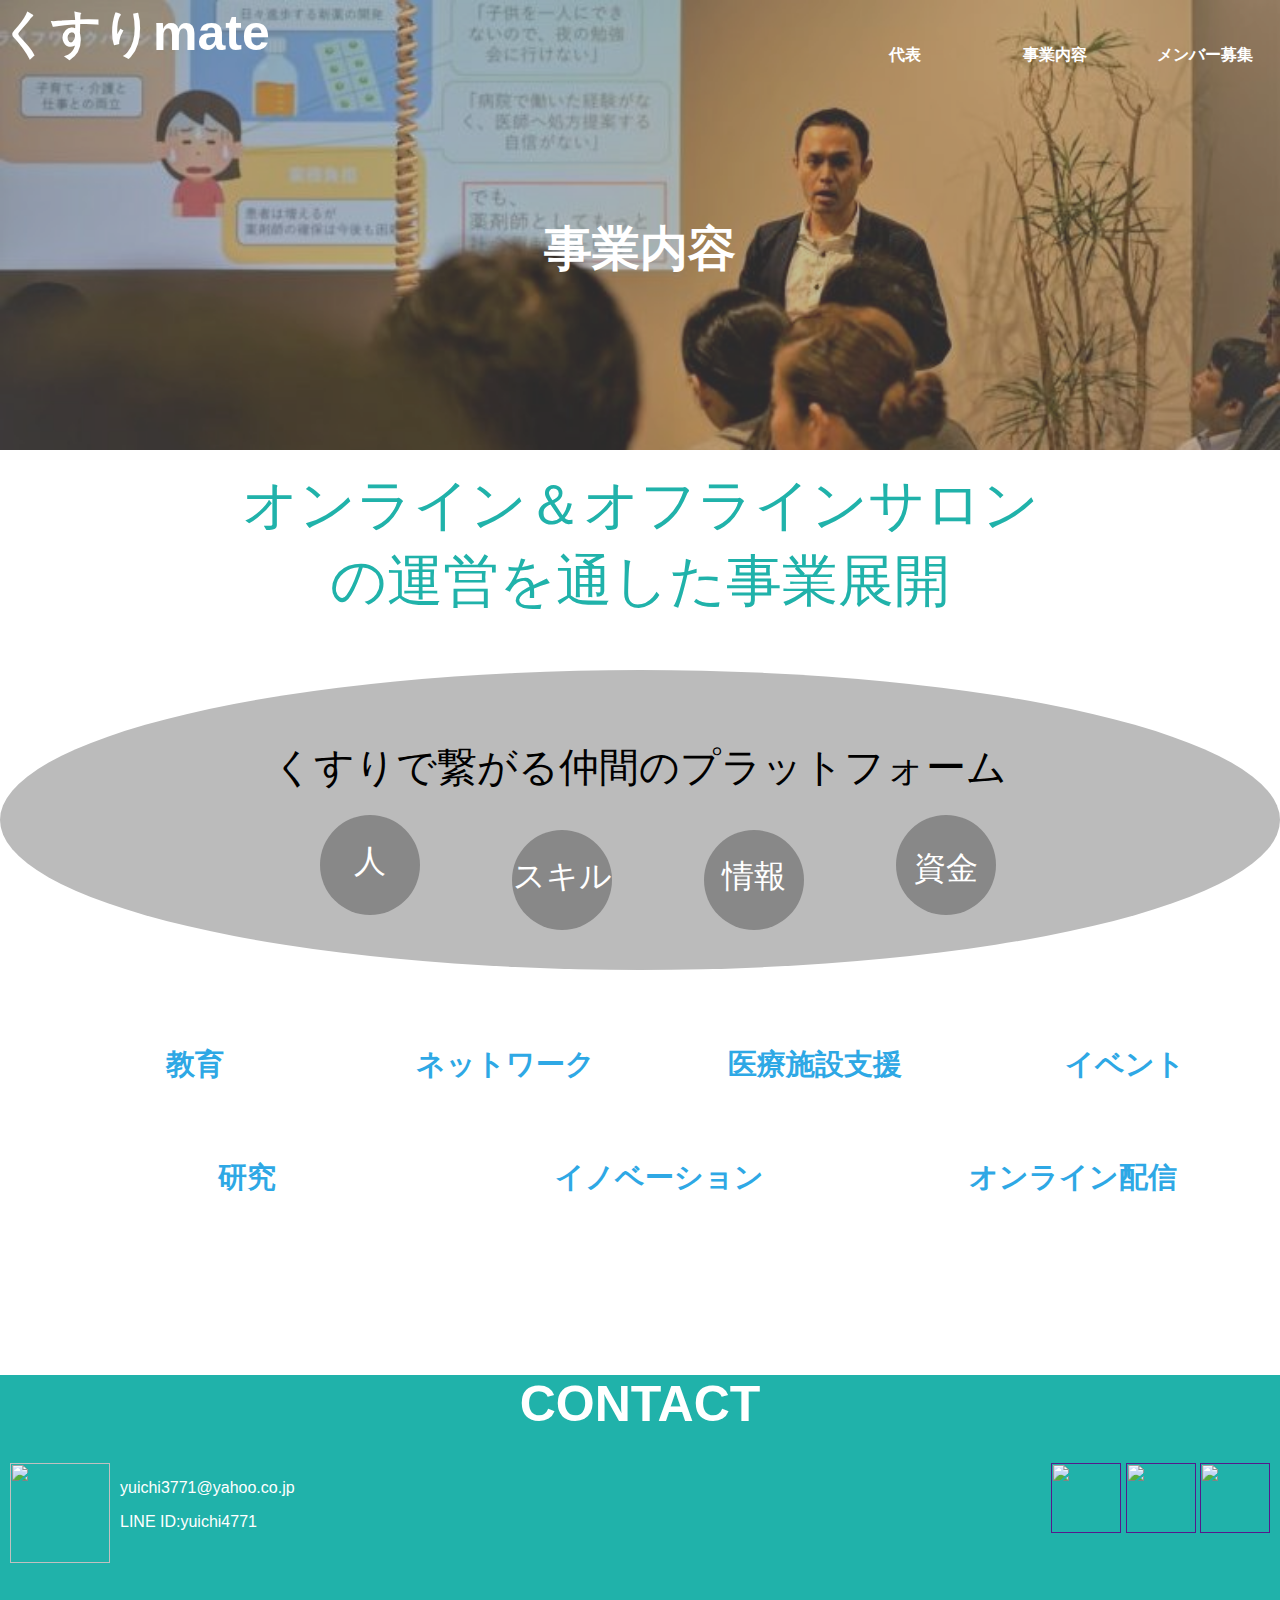
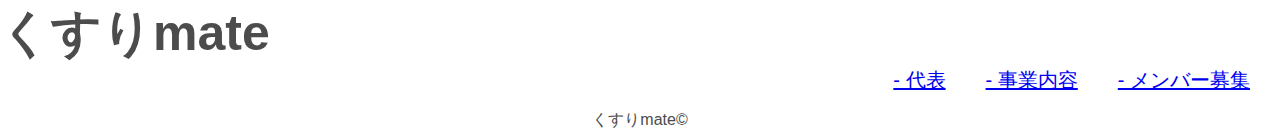
==== commit 1714ecce: "事業内容調整" ====
--- a/businessDetail.html
+++ b/businessDetail.html
@@ -28,8 +28,8 @@
             <link rel="stylesheet" type="text/css" href="css/common/headerStyle.css">
         </header>
         <main>
-            <!--section id="content">
-                <div id="businessDeployment">
+            <section class="content">
+                <div>
                     <div id="busMsgLayout">
                         <p id="busMsgTxt">オンライン＆オフラインサロン<br>
                             の運営を通した事業展開
@@ -50,9 +50,36 @@
                     <div id="fundLayout">
                         <p id="fundTxt">資金</p>
                     </div>
-                    <div id="grpLayout">
-                        <p id="grpTxt">コアメンバーグループ</p>
-                    </div>
+                </div>
+                <div class="businesspart2">
+                    <ul class="glb-list01">
+                        <li class="businessli">
+                            <h3>教育</h3>
+                        </li>
+                        <li class="businessli">
+                            <h3>ネットワーク</h3>
+                        </li>
+                        <li class="businessli">
+                            <h3>医療施設支援</h3>
+                        </li>
+                        <li class="businessli">
+                            <h3>イベント</h3>
+                        </li>
+                    </ul>
+                    <ul class="glb-list01">
+                        <li class="businessli">
+                            <h3>研究</h3>
+                        </li>
+                        <li class="businessli">
+                            <h3>イノベーション</h3>
+                        </li>
+                        <li class="businessli">
+                            <h3>オンライン配信</h3>
+                        </li>
+                    </ul>
+                    <link rel="stylesheet" type="text/css" href="./css/index/businessStyle.css" -->
+                </div>
+                <!--div>
                     <div id="eduLayout">
                         <p id="eduTxt">教育</p>
                     </div>
@@ -77,8 +104,11 @@
                     <div id="solLayout">
                         <p id="solTxt">浜松地域のくすりの課題を解決する</p>
                     </div>
-                    <link rel="stylesheet" type="text/css" href="./css/busDetail/busDeployStyle.css" >
-                </div>
+                </div-->
+                <link rel="stylesheet" type="text/css" href="./css/busDetail/busDeployStyle.css" >
+            </section>
+            <!--section id="content">
+                
                 <div id="education">
                     <div id="eduTitleLayout">
                         <p id="eduTitleTxt">教育</p>
--- a/css/index/businessStyle.css
+++ b/css/index/businessStyle.css
@@ -0,0 +1,42 @@
+section.business {
+    width: 100%;
+    height: 500px;
+    position: absolute; top: 1765px;
+    background-color: rgb(243, 243, 243);
+}
+
+
+.glb-text01 {
+    font-size: 75%;
+}
+
+li.businessli{
+    width: 220px;
+    margin: auto;
+    list-style: none;
+    text-align: center;
+}
+
+div#index{
+    text-decoration: underline;
+    font-weight: bold;
+    color:#4c4c4c;
+    width: 100%;
+    text-align: center;
+    font-size: 200%;
+    display: block;
+}
+
+li.businessli>h3{
+    color:#2ea8e5;
+    font-size:180%;
+}
+
+ul.glb-list01{
+    display: flex;
+    overflow: hidden;
+    color:#4c4c4c;
+    list-style: none;
+    list-style-type: disc;
+}
+
--- a/css/busDetail/busDeployStyle.css
+++ b/css/busDetail/busDeployStyle.css
@@ -1,40 +1,38 @@
-
-div#businessDeployment {
-    background-color: #eeeeee;
+section.content {
+    background-color:white;
     width: 100%;
     height: 950px;
     position: absolute;
-    top: 100px;
+    top: 450px;
+   
 }
 
 div#busMsgLayout {
-    width: 80%;
-    position: absolute;
-    top: -50px;
-    left: 10%;
+    width: 100%;
+    top: -4%;
+    position: absolute;
+    color: #20b2aa;
 }
 
 p#busMsgTxt {
-    font-size: 400%;
-    text-align: center;
-
+    font-size: 3.5rem;
+    text-align: center;
 }
 
 div#pfMsgLayout {
-    width: 1000px;
+    width: 100%;
     height: 300px;
     position: absolute;
     top: 220px;
-    left: 15%;
-    border-radius: 500px / 150px;
+    border-radius: 50%;
     background-color: #BBBBBB;
 }
 
 p#pfMsgTxt {
     position: absolute;
     top: 10%;
-    left: 7%;
-    font-size: 300%;
+    width: 100%;
+    font-size: 2.5rem;
     text-align: center;
 }
 
@@ -44,12 +42,14 @@
     position: absolute;
     top: 365px;
     left: 25%;
-    border-radius: 50px / 50px;
+    border-radius: 50%;
     background-color: #888888;
 }
 
 p#personTxt {
     font-size: 200%;
+    margin-top: 25px;
+    margin-bottom: 25px;
     color: white;
     text-align: center;
 }
@@ -67,6 +67,8 @@
 
 p#skillTxt {
     font-size: 200%;
+    margin-top: 25px;
+    margin-bottom: 25px;
     color: white;
     text-align: center;
   
@@ -85,6 +87,8 @@
 
 p#infoTxt {
     font-size: 200%;
+    margin-top: 25px;
+    margin-bottom: 25px;
     color: white;
     text-align: center;
 
@@ -107,6 +111,18 @@
 
 }
 
+div.businesspart2{
+    position: absolute;
+    top: 550px;
+    width: 100%;
+}
+
+
+
+
+
+
+
 div#grpLayout {
     width: 500px;
     height: 50px;
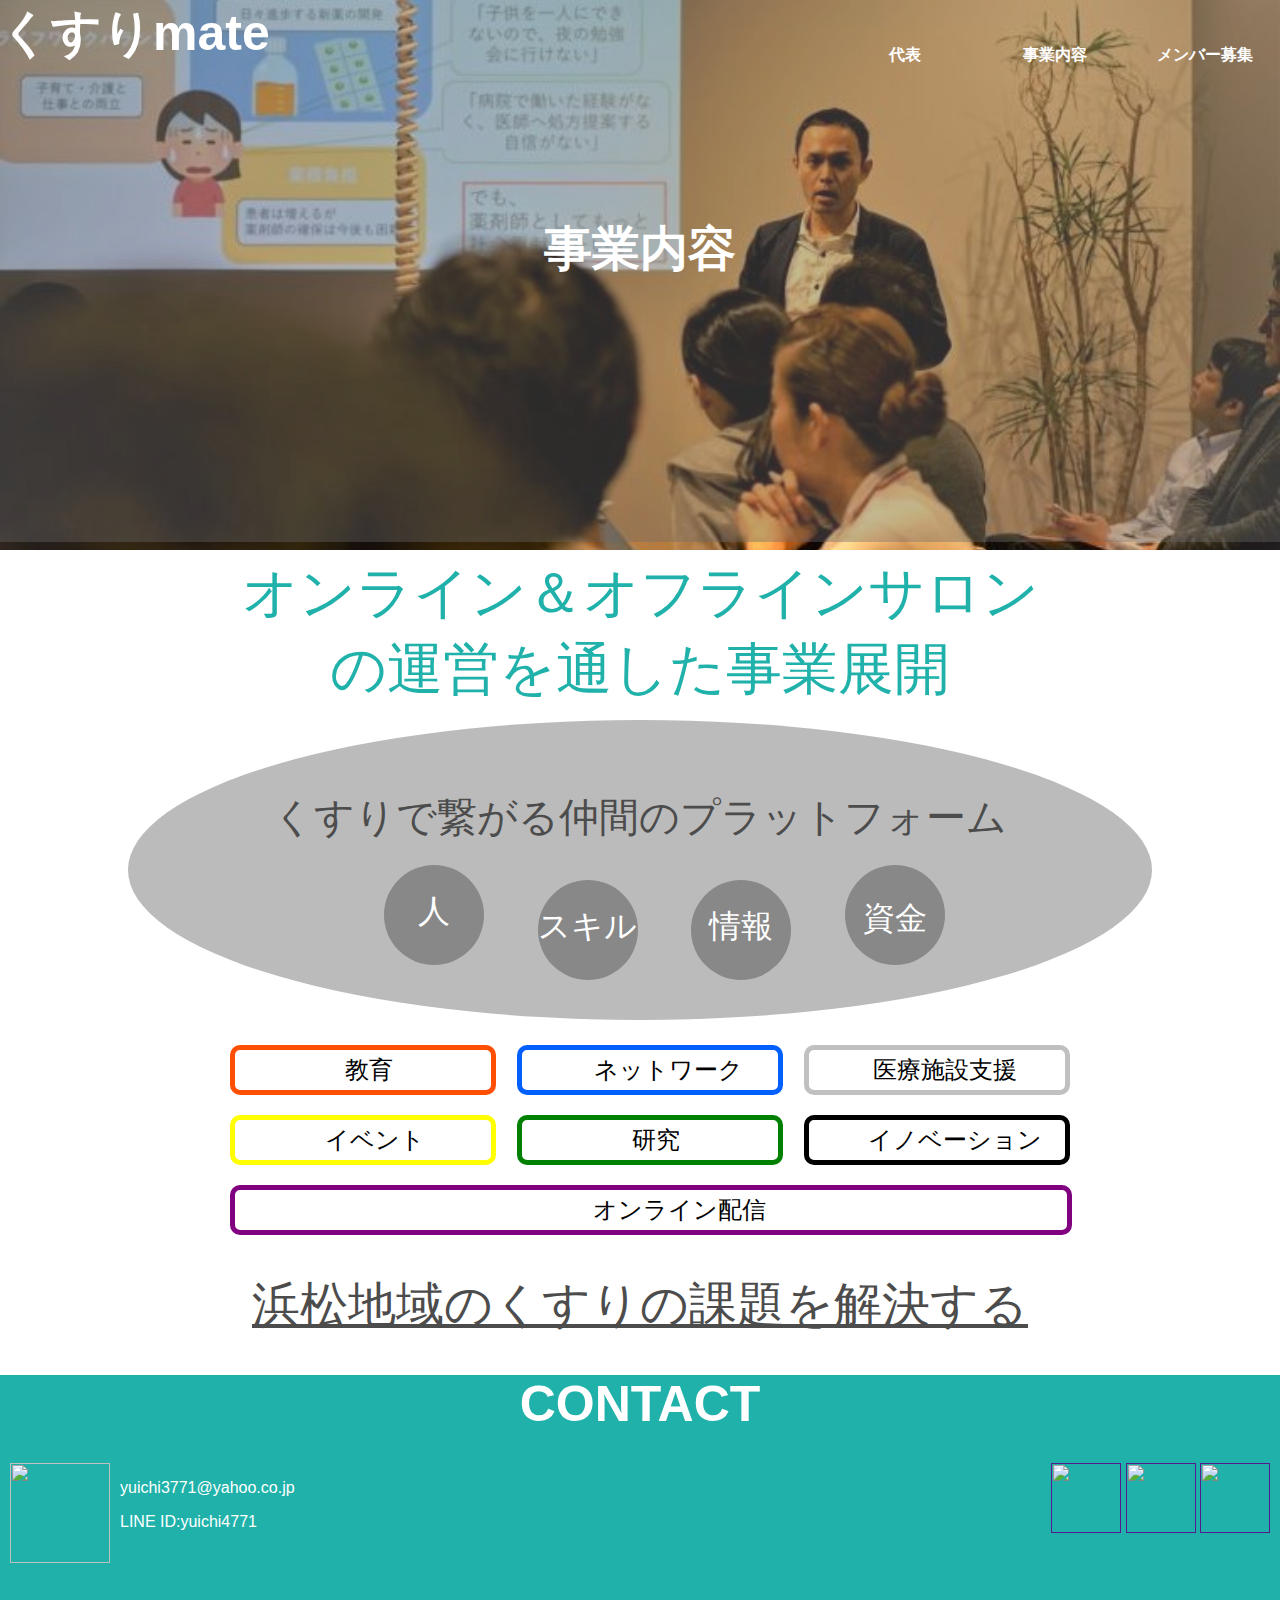
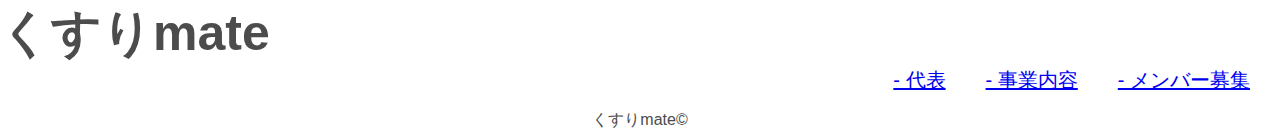
==== commit a0617dee: "事業案内更新" ====
--- a/businessDetail.html
+++ b/businessDetail.html
@@ -51,35 +51,7 @@
                         <p id="fundTxt">資金</p>
                     </div>
                 </div>
-                <div class="businesspart2">
-                    <ul class="glb-list01">
-                        <li class="businessli">
-                            <h3>教育</h3>
-                        </li>
-                        <li class="businessli">
-                            <h3>ネットワーク</h3>
-                        </li>
-                        <li class="businessli">
-                            <h3>医療施設支援</h3>
-                        </li>
-                        <li class="businessli">
-                            <h3>イベント</h3>
-                        </li>
-                    </ul>
-                    <ul class="glb-list01">
-                        <li class="businessli">
-                            <h3>研究</h3>
-                        </li>
-                        <li class="businessli">
-                            <h3>イノベーション</h3>
-                        </li>
-                        <li class="businessli">
-                            <h3>オンライン配信</h3>
-                        </li>
-                    </ul>
-                    <link rel="stylesheet" type="text/css" href="./css/index/businessStyle.css" -->
-                </div>
-                <!--div>
+                <div class="box">
                     <div id="eduLayout">
                         <p id="eduTxt">教育</p>
                     </div>
@@ -101,10 +73,10 @@
                     <div id="onlineLayout">
                         <p id="onlineTxt">オンライン配信</p>
                     </div>
-                    <div id="solLayout">
-                        <p id="solTxt">浜松地域のくすりの課題を解決する</p>
-                    </div>
-                </div-->
+                </div>   
+                <div id="solLayout">
+                    <p id="solTxt">浜松地域のくすりの課題を解決する</p>
+                </div>
                 <link rel="stylesheet" type="text/css" href="./css/busDetail/busDeployStyle.css" >
             </section>
             <!--section id="content">
--- a/css/busDetail/busDeployStyle.css
+++ b/css/busDetail/busDeployStyle.css
@@ -1,9 +1,9 @@
 section.content {
     background-color:white;
-    width: 100%;
-    height: 950px;
-    position: absolute;
-    top: 450px;
+    width: 80%;
+    left: 10%;
+    position: absolute;
+    top: 500px;
    
 }
 
@@ -26,6 +26,7 @@
     top: 220px;
     border-radius: 50%;
     background-color: #BBBBBB;
+    color: #4c4c4c;
 }
 
 p#pfMsgTxt {
@@ -117,11 +118,11 @@
     width: 100%;
 }
 
-
-
-
-
-
+div.box{
+    width: 100%;
+    top: -55px;
+    position: absolute;
+}
 
 div#grpLayout {
     width: 500px;
@@ -141,12 +142,14 @@
     text-align: center;
 }
 
+
+
 div#eduLayout {
-    width: 250px;
+    width: 25%;
     height: 40px;
     position: absolute;
     top: 600px;
-    left: 20%;
+    left: 10%;
     border-radius: 10px / 10px;
     border-style: solid;
     border-color: #ff4f02;
@@ -157,17 +160,17 @@
 p#eduTxt {
     position: absolute;
     top: -50%;
-    left: 40%;
+    left: 43%;
     font-size: 150%;
     text-align: center;
 }
 
 div#netLayout {
-    width: 250px;
+    width: 25%;
     height: 40px;
     position: absolute;
     top: 600px;
-    left: 45%;
+    left: 38%;
     border-radius: 10px / 10px;
     border-style: solid;
     border-color: #005fff;
@@ -179,17 +182,17 @@
 p#netTxt {
     position: absolute;
     top: -50%;
-    left: 22%;
+    left: 28%;
     font-size: 150%;
     text-align: center;
 }
 
 div#supLayout {
-    width: 250px;
+    width: 25%;
     height: 40px;
     position: absolute;
     top: 600px;
-    left: 70%;
+    right: 8%;
     border-radius: 10px / 10px;
     border-style: solid;
     border-color: #c0c0c0;
@@ -201,17 +204,17 @@
 p#supTxt {
     position: absolute;
     top: -50%;
-    left: 22%;
+    left: 25%;
     font-size: 150%;
     text-align: center;
 }
 
 div#eveLayout {
-    width: 250px;
+    width: 25%;
     height: 40px;
     position: absolute;
     top: 670px;
-    left: 20%;
+    left: 10%;
     border-radius: 10px / 10px;
     border-style: solid;
     border-color: #ffff00;
@@ -222,17 +225,17 @@
 p#eveTxt {
     position: absolute;
     top: -50%;
-    left: 30%;
+    left: 35%;
     font-size: 150%;
     text-align: center;   
 }
 
 div#resLayout {
-    width: 250px;
+    width: 25%;
     height: 40px;
     position: absolute;
     top: 670px;
-    left: 45%;
+    left: 38%;
     border-radius: 10px / 10px;
     border-style: solid;
     border-color: #008000;
@@ -243,17 +246,17 @@
 p#resTxt {
     position: absolute;
     top: -50%;
-    left: 40%;
+    left: 43%;
     font-size: 150%;
     text-align: center;      
 }
 
 div#innLayout {
-    width: 250px;
+    width: 25%;
     height: 40px;
     position: absolute;
     top: 670px;
-    left: 70%;
+    right: 8%;
     border-radius: 10px / 10px;
     border-style: solid;
     border-color: #000000;
@@ -264,17 +267,17 @@
 p#innTxt {
     position: absolute;
     top: -50%;
-    left: 18%;
+    left: 23%;
     font-size: 150%;
     text-align: center;         
 }
 
 div#onlineLayout {
-    width: 925px;
+    width: 81.25%;
     height: 40px;
     position: absolute;
     top: 740px;
-    left: 20%;
+    left: 10%;
     border-radius: 10px / 10px;
     border-style: solid;
     border-color: #800080;
@@ -285,24 +288,24 @@
 p#onlineTxt {
     position: absolute;
     top: -50%;
-    left: 38%;
+    left: 43%;
     font-size: 150%;
     text-align: center;         
 }
 
 div#solLayout {
-    width: 1000px;
+    width: 100%;
     height: 300px;
     position: absolute;
-    top: 800px;
-    left: 10%;
+    top: 725px;
+    text-align: center;
 }
 
 p#solTxt {
     position: absolute;
-    
-    left: 20%;
+    width: 100%;
     font-size: 300%;
     text-align: center;
     text-decoration: underline;
+    color:#4c4c4c;
 }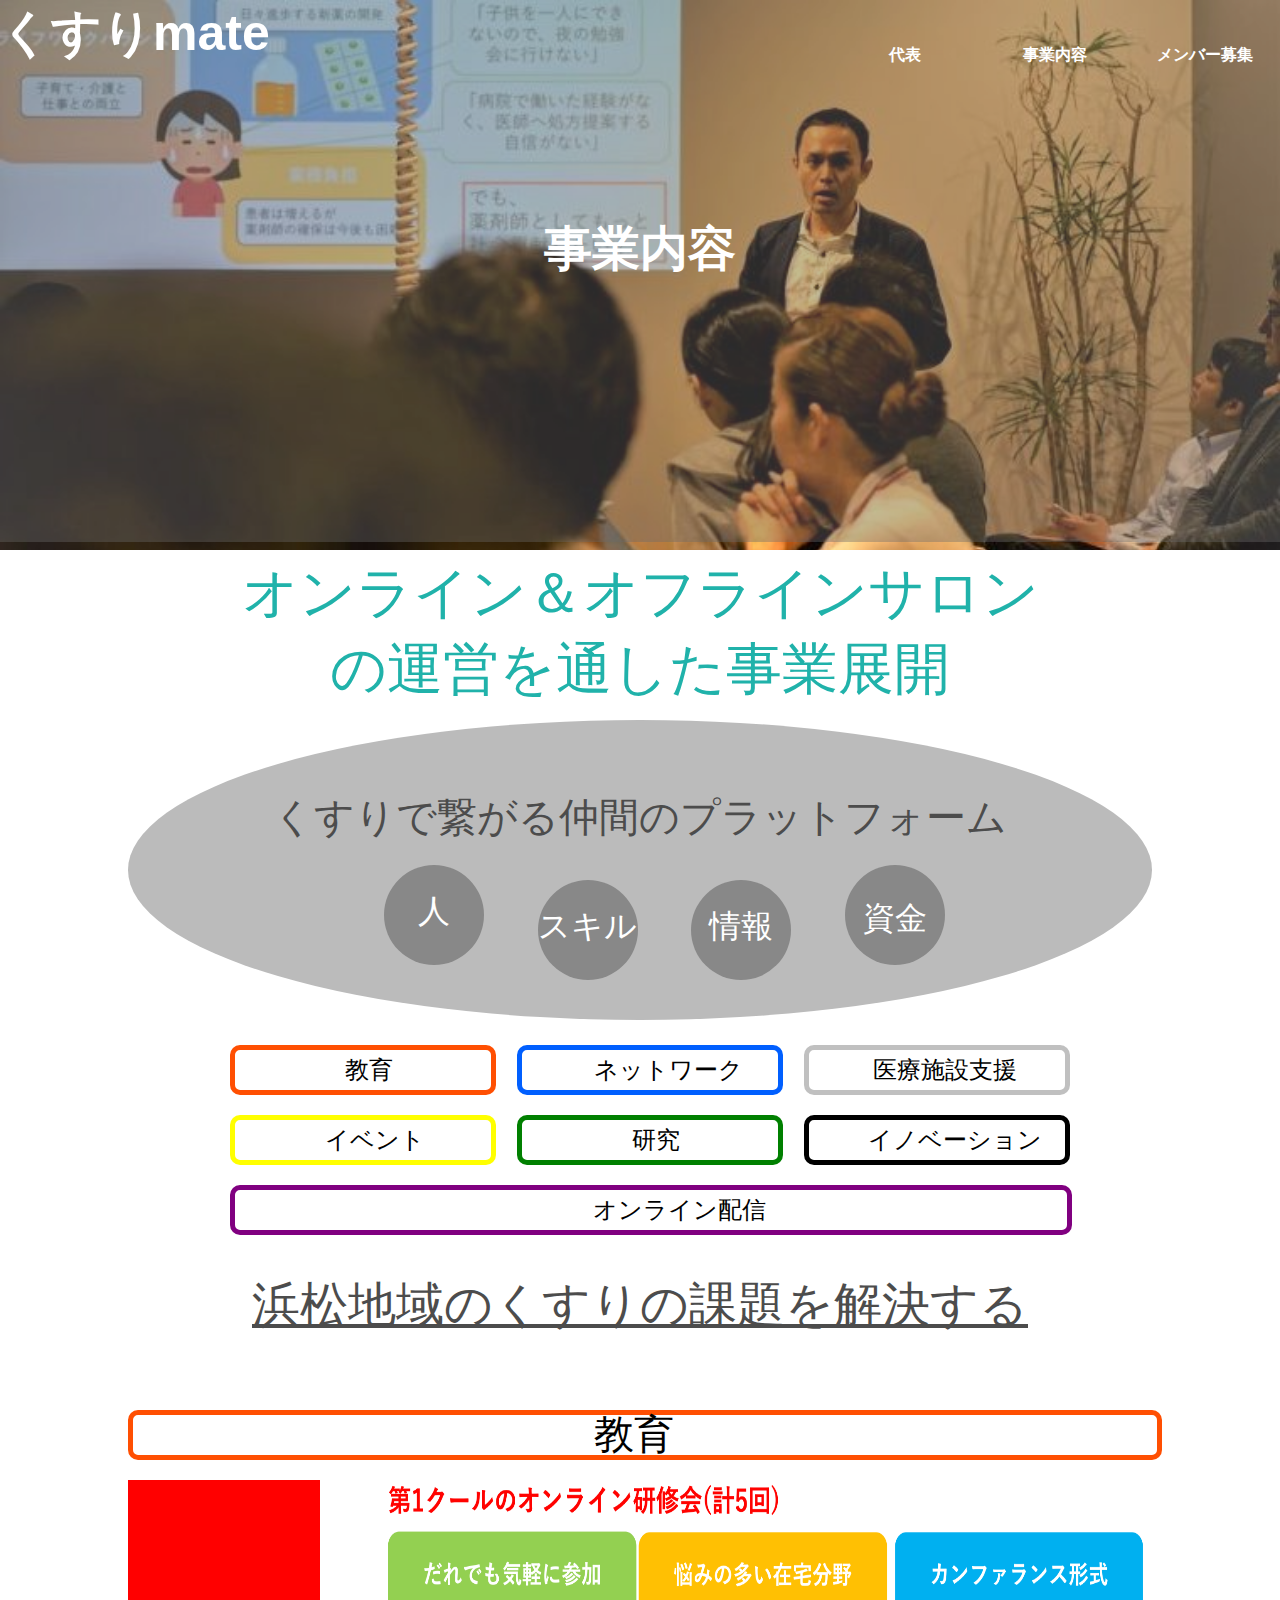
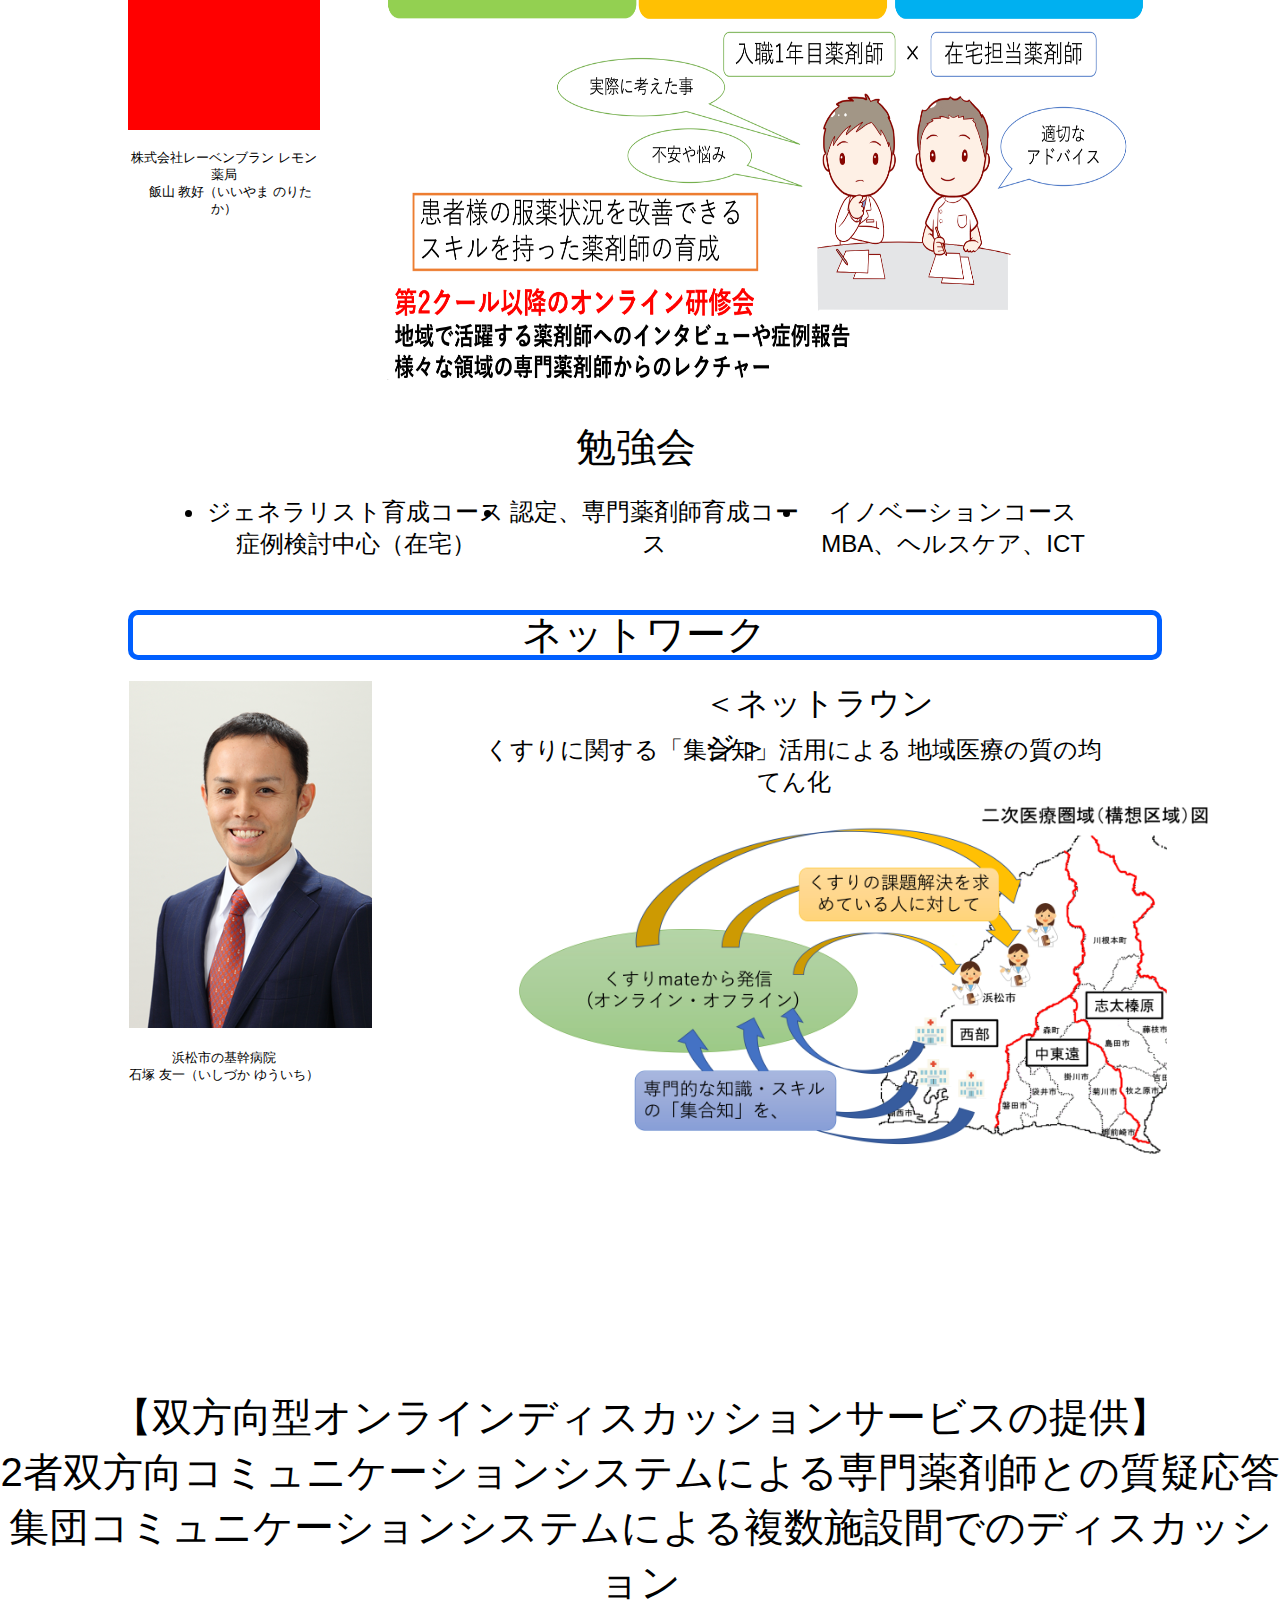
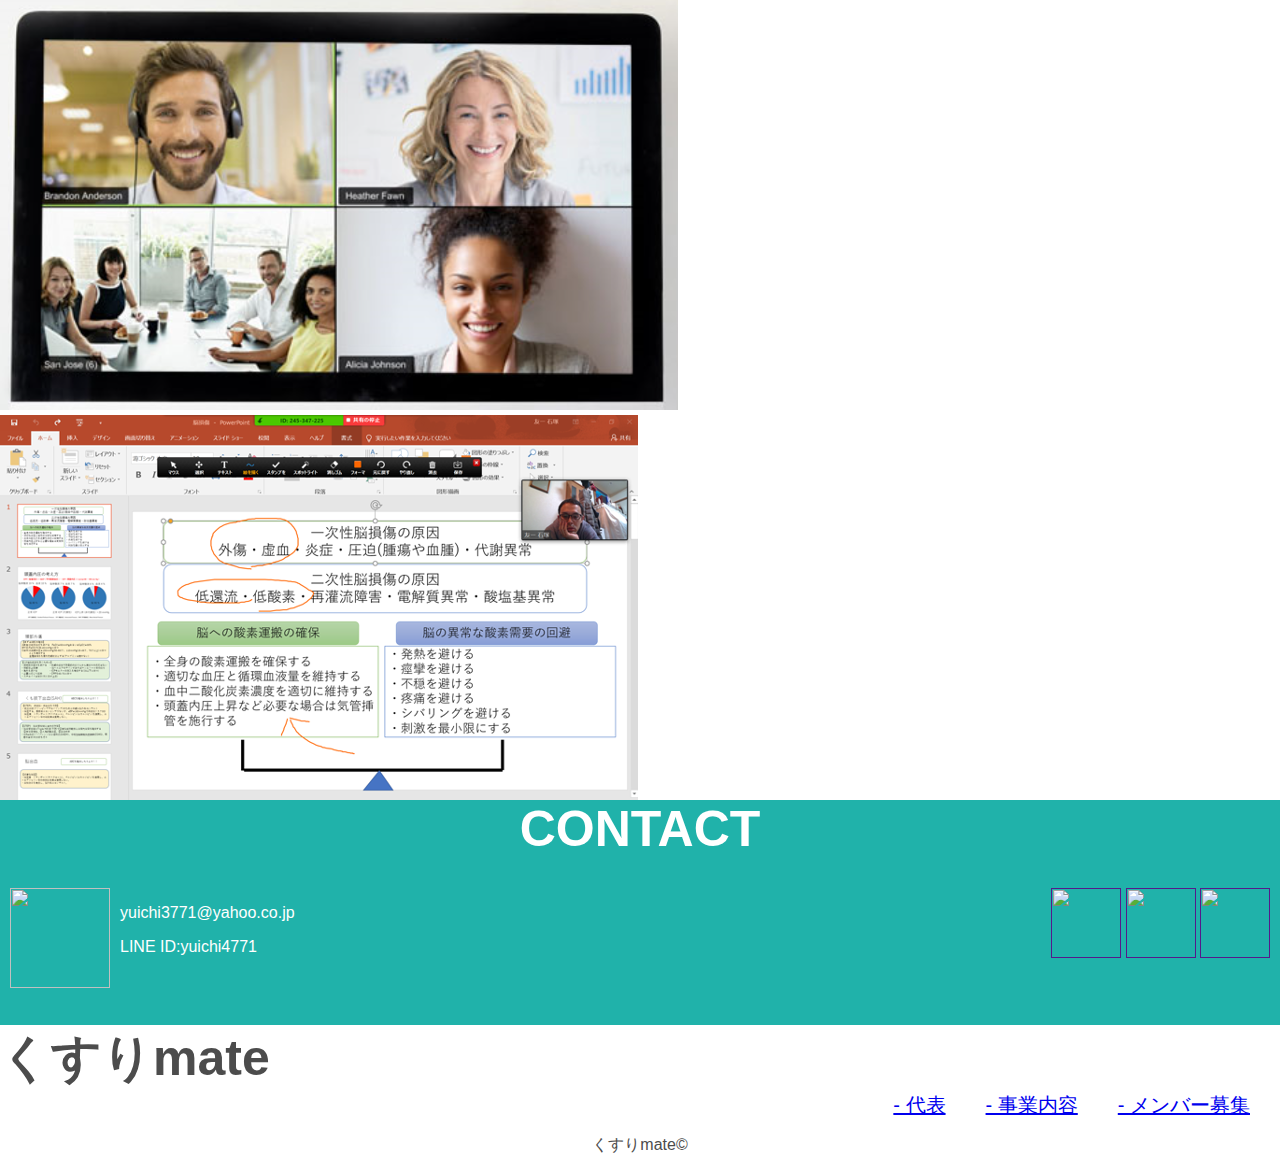
==== commit 9f4f1984: "ビジネスページ調整" ====
--- a/businessDetail.html
+++ b/businessDetail.html
@@ -79,63 +79,64 @@
                 </div>
                 <link rel="stylesheet" type="text/css" href="./css/busDetail/busDeployStyle.css" >
             </section>
+            <section class="education">
+                <div id="eduTitleLayout">
+                    <p id="eduTitleTxt">教育</p>
+                </div>
+                <div id="eduLeadImg"></div>
+                <div id="educationPerson">
+                    株式会社レーベンブラン レモン薬局<br>
+                    　飯山 教好（いいやま のりたか）
+                </div>
+                <div id="training">
+                    <img src="img/business/教育：研修図.png" width="85%" height="500" alt="研修の図">
+                </div>
+                <div id="studyGrpLayout">
+                    <p id="studyGrpTxt">勉強会</p>
+                </div>
+                <ul id="studyGrpOpt">
+                    <li>ジェネラリスト育成コース<br>症例検討中心（在宅）</li>
+                    <li>認定、専門薬剤師育成コース</li>
+                    <li>イノベーションコース<br>
+                        MBA、ヘルスケア、ICT</li>
+                </ul>
+                <link rel="stylesheet" type="text/css" href="./css/busDetail/educationStyle.css" >
+            </section>
+            <section class="network">
+                <div id="netTitleLayout">
+                    <p id="netTitleTxt">ネットワーク</p>
+                </div>
+                <div id="netLeadImg">
+                    <img src="img/sns/石塚さん画像.png" alt="石塚さんの写真">
+                </div>
+                <div id="netperson">
+                    浜松市の基幹病院<br>
+                    石塚 友一（いしづか ゆういち）
+                </div>
+                <div id="netLoungeLayout">
+                    <p id="netLoungeTxt">＜ネットラウンジ＞</p>
+                </div>
+                <div id="netComLayout">
+                    <p id="netComTxt">くすりに関する「集合知」活用による
+                        地域医療の質の均てん化</p>
+                </div>
+                <div id="netlound">
+                    <img src="img/business/ネットワーク：ネットラウンジ図.png" width="700%" height="500%" alt="研修の図">
+                </div>
+                <div id="discussionLayout">
+                    <p id="discussionTxt">【双方向型オンラインディスカッションサービスの提供】<br>
+                        2者双方向コミュニケーションシステムによる専門薬剤師との質疑応答<br>
+                        集団コミュニケーションシステムによる複数施設間でのディスカッション</p>
+                </div>
+                <div id="networkImg">
+                    <img src="img/business/ネットワーク：オンラインサービス1.png" alt="ネットラウンジイメージ1">
+                    <img src="img/business/ネットワーク：オンラインサービス2.png" alt="ネットラウンジイメージ2">
+                </div>
+                <link rel="stylesheet" type="text/css" href="./css/busDetail/networkStyle.css" >
+            </section>
             <!--section id="content">
-                
-                <div id="education">
-                    <div id="eduTitleLayout">
-                        <p id="eduTitleTxt">教育</p>
-                    </div>
-                    <div id="eduLeadImg"></div>
-                    <div id="educationPerson">
-                        株式会社レーベンブラン レモン薬局<br>
-                        飯山 教好（いいやま のりたか）
-                    </div>
-                    <div id="training">
-                        <img src="img/business/教育：研修図.png" width="700" height="450" alt="研修の図">
-                    </div>
-                    <div id="studyGrpLayout">
-                        <p id="studyGrpTxt">勉強会</p>
-                    </div>
-                    <ul id="studyGrpOpt">
-                        <li>ジェネラリスト育成コース<br>
-                            症例検討中心（在宅）</li>
-                        <li>認定、専門薬剤師育成コース</li>
-                        <li>イノベーションコース<br>
-                            MBA、ヘルスケア、ICT</li>
-                    </ul>
-                    <link rel="stylesheet" type="text/css" href="./css/busDetail/educationStyle.css" >
-                </div>
                 <div id="network">
-                    <div id="netTitleLayout">
-                        <p id="netTitleTxt">ネットワーク</p>
-                    </div>
-                    <div id="netLeadImg">
-                        <img src="img/sns/石塚さん画像.png" alt="石塚さんの写真">
-                    </div>
-                    <div id="netperson">
-                        聖隷浜松病院<br>
-                        石塚 友一（いしづか ゆういち）
-                    </div>
-                    <div id="netLoungeLayout">
-                        <p id="netLoungeTxt">ネットラウンジ</p>
-                    </div>
-                    <div id="netComLayout">
-                        <p id="netComTxt">くすりに関する「集合知」活用による<br>
-                            地域医療の質の均てん化</p>
-                    </div>
-                    <div id="netlound">
-                        <img src="img/business/ネットワーク：ネットラウンジ図.png" width="700" height="450" alt="研修の図">
-                    </div>
-                    <div id="discussionLayout">
-                        <p id="discussionTxt">【双方向型オンラインディスカッションサービスの提供】<br>
-                            2者双方向コミュニケーションシステムによる専門薬剤師との質疑応答<br>
-                            集団コミュニケーションシステムによる複数施設間でのディスカッション</p>
-                    </div>
-                    <div id="networkImg">
-                        <img src="img/business/ネットワーク：オンラインサービス1.png" alt="ネットラウンジイメージ1">
-                        <img src="img/business/ネットワーク：オンラインサービス2.png" alt="ネットラウンジイメージ2">
-                    </div>
-                    <link rel="stylesheet" type="text/css" href="./css/busDetail/networkStyle.css" >
+                    
                 </div>
                 <div id="medicSupport">
                     <div id="medicSupportLayout">
@@ -272,7 +273,7 @@
                 <div id="copyRightLayout">くすりmate©</div>
                 <link rel="stylesheet" type="text/css" href="css/common/footersub.css">
             </section>
-            <link rel="stylesheet" type="text/css" href="./css/representative/footer3.css">
+            <link rel="stylesheet" type="text/css" href="./css/representative/footer4.css">
           </footer>
         <link rel="stylesheet" type="text/css" href="./css/common/body.css">
     </body>
--- a/css/busDetail/educationStyle.css
+++ b/css/busDetail/educationStyle.css
@@ -1,8 +1,7 @@
-div#education {
+section.education {
     width: 100%;
-    height: auto;
-    position: absolute;
-    top: 1100px;
+    position: absolute;;
+    top: 1400px;
 }
 
 div#eduTitleLayout {
@@ -28,7 +27,7 @@
 
 div#eduLeadImg {
     width: 15%;
-    height: 200px;
+    height: 250px;
     position: absolute;
     top: 80px;
     left: 10%;
@@ -39,9 +38,10 @@
     width: 15%;
     height: 50px;
     position: absolute;
-    top: 290px;
+    top: 350px;
     left: 10%;
-    font-size: 75%;
+    font-size: 80%;
+    text-align: center;
 }
 
 div#training {
@@ -54,7 +54,7 @@
     width: 10%;
     height: 50px;
     position: absolute;
-    top: 530px;
+    top: 580px;
     left: 45%;
 }
 
@@ -65,15 +65,17 @@
 }
 
 ul#studyGrpOpt {
-    width: 90%;
+    width: 70%;
+    display: flex;
+    justify-content: space-between;
     position: absolute;
-    top: 620px;
-    left: 3%;
-    list-style: circle;
+    top: 680px;
+    left: 13%;
 }
 
 ul#studyGrpOpt li {
-    width: 400px;
+    width: 350px;
+    padding-left: -500px;
     text-align: center;
     text-decoration: none;
     font-size: 150%;
--- a/css/busDetail/networkStyle.css
+++ b/css/busDetail/networkStyle.css
@@ -1,7 +1,7 @@
-div#network {
+section.network {
     width: 100%;
     position: absolute;
-    top: 1850px;
+    top: 2200px;
     background-color: #eeeeee;
 }
 
@@ -41,7 +41,8 @@
     position: absolute;
     top: 450px;
     left: 10%;
-    font-size: 75%;
+    font-size: 80%;
+    text-align: center;
 
 }
 
@@ -49,8 +50,8 @@
     width: 20%;
     height: 100px;
     position: absolute;
-    top: 80px;
-    left: 60%;
+    top: 50px;
+    left: 55%;
 }
 
 p#netLoungeTxt{
@@ -61,8 +62,8 @@
     width: 50%;
     height: 200px;
     position: absolute;
-    top: 150px;
-    left: 45%;
+    top: 110px;
+    left: 37%;
 }
 
 p#netComTxt {
@@ -72,8 +73,9 @@
 
 div#netlound {
     position: absolute;
-    top: 300px;
-    left: 45%;
+    width: 100px;
+    top: 200px;
+    left: 40%;
 }
 
 div#discussionLayout {
--- a/css/representative/footer4.css
+++ b/css/representative/footer4.css
@@ -0,0 +1,5 @@
+footer {
+  width: 100%;
+  position: absolute;
+  top: 4000px;
+}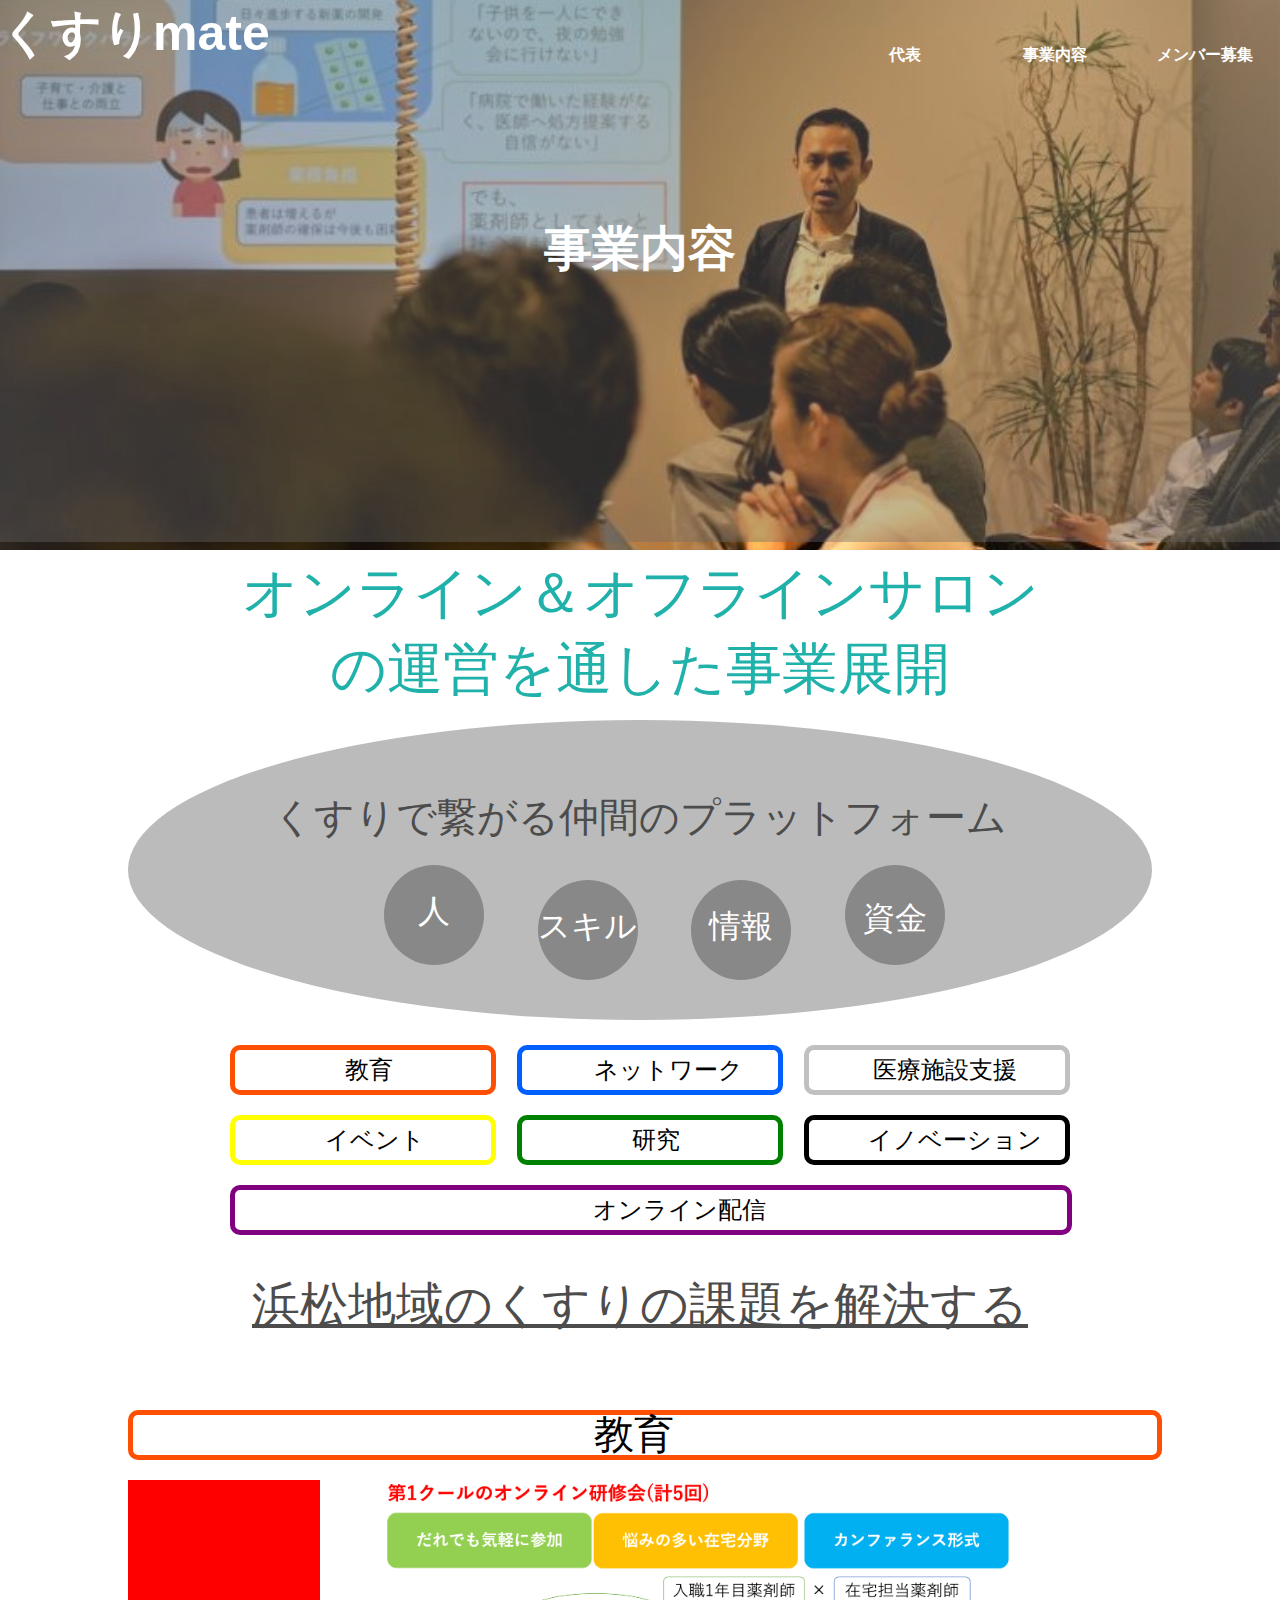
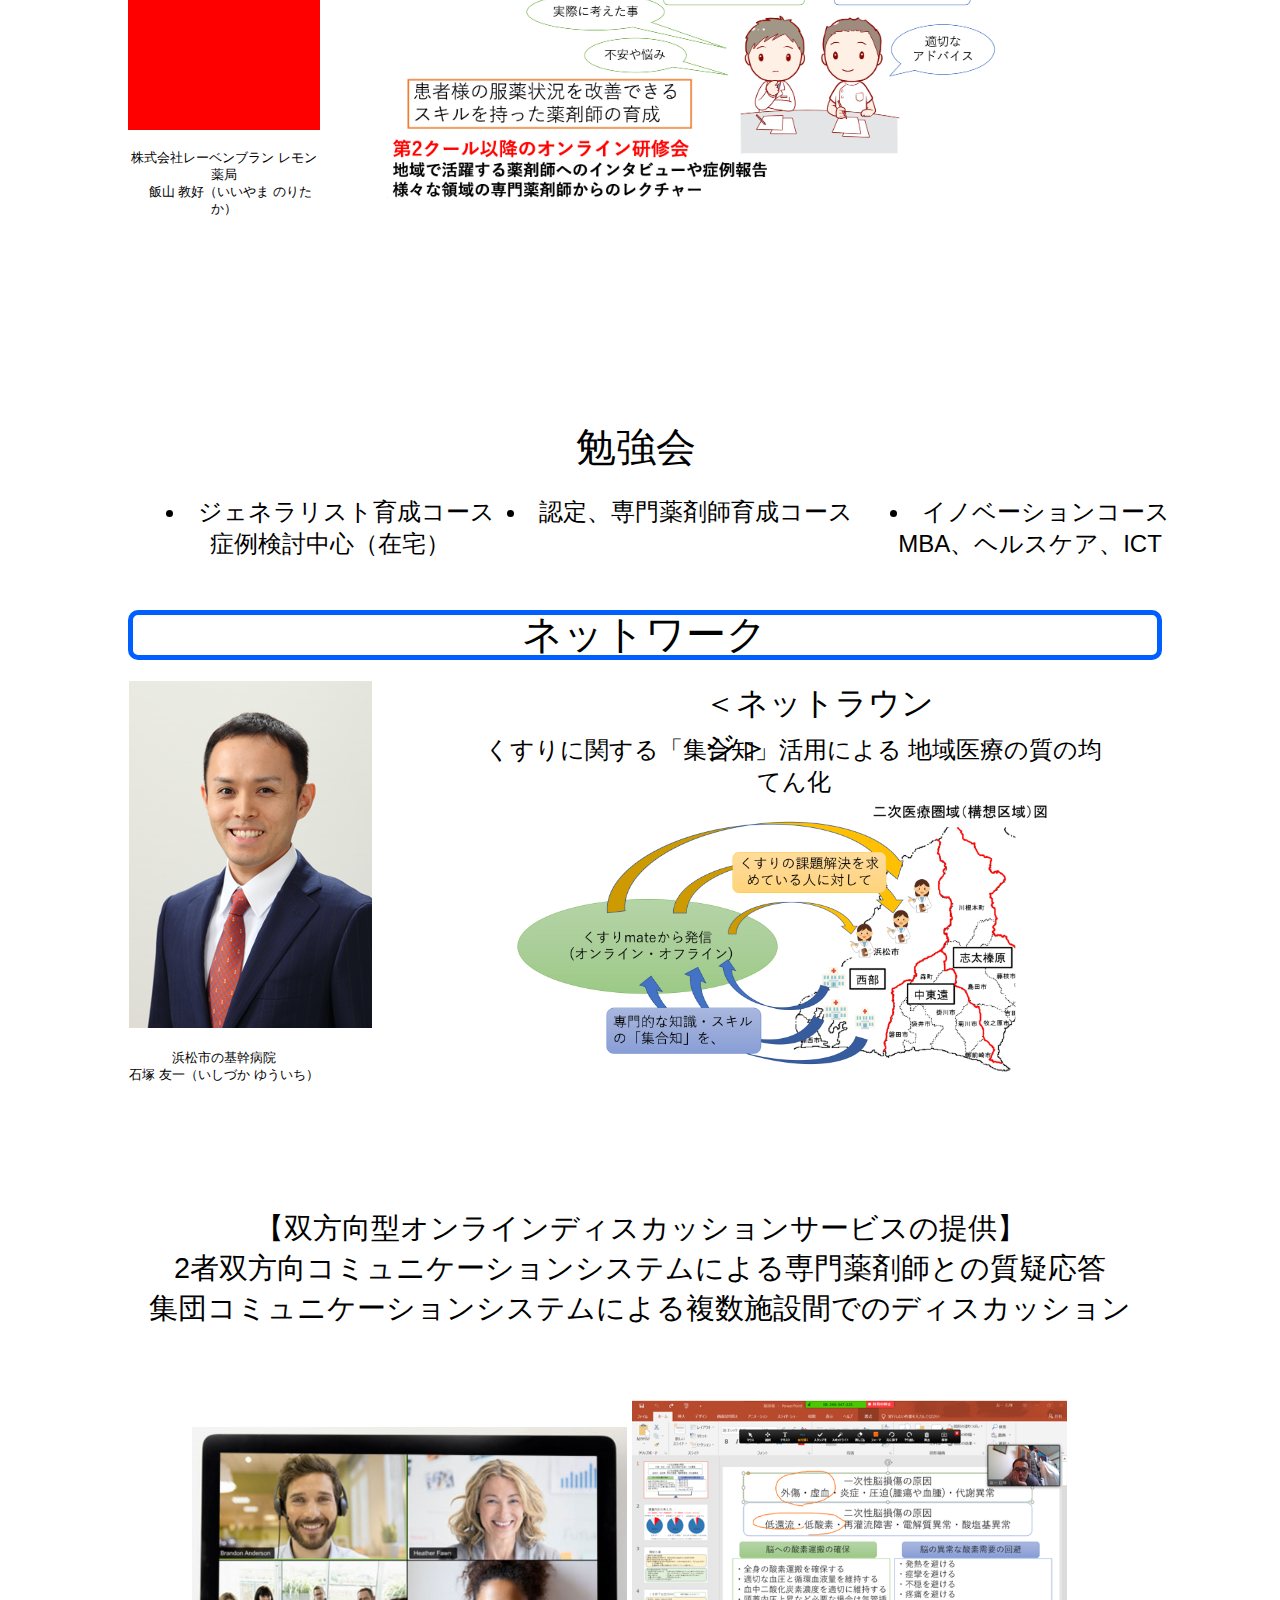
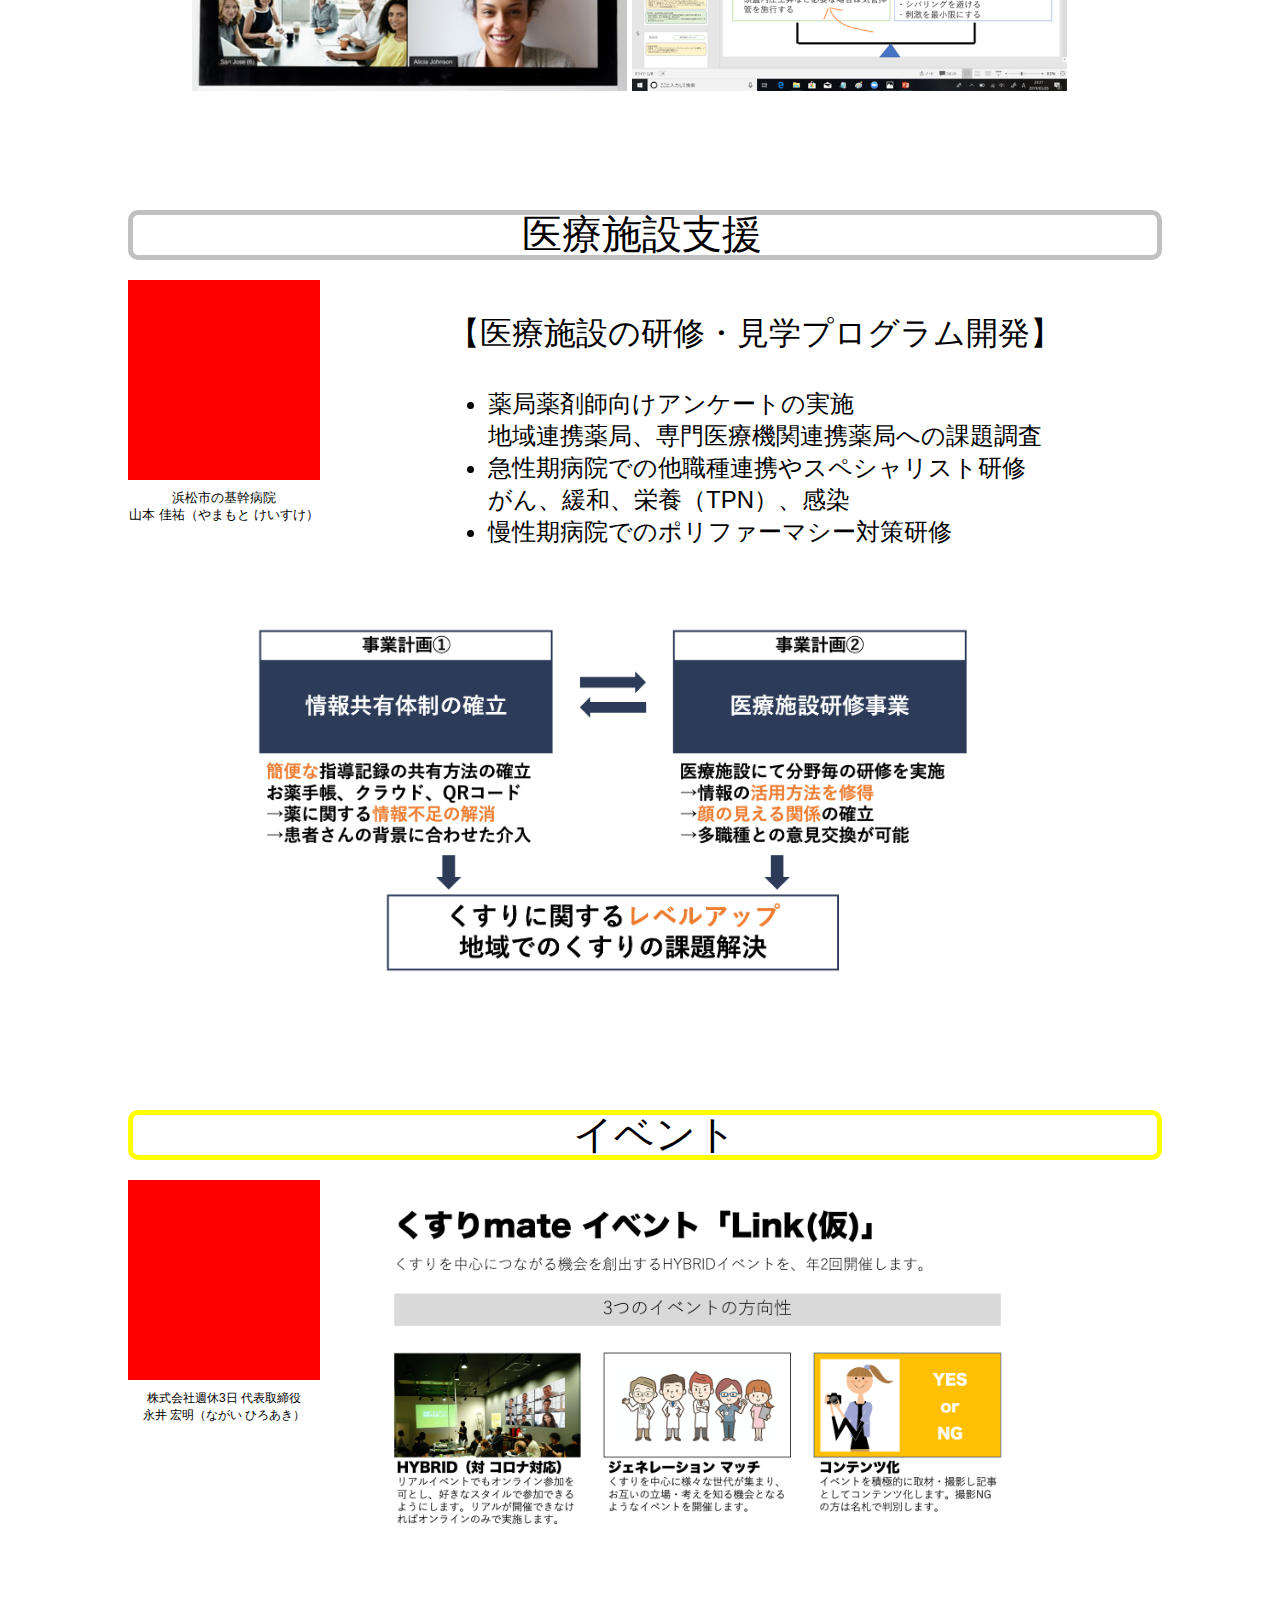
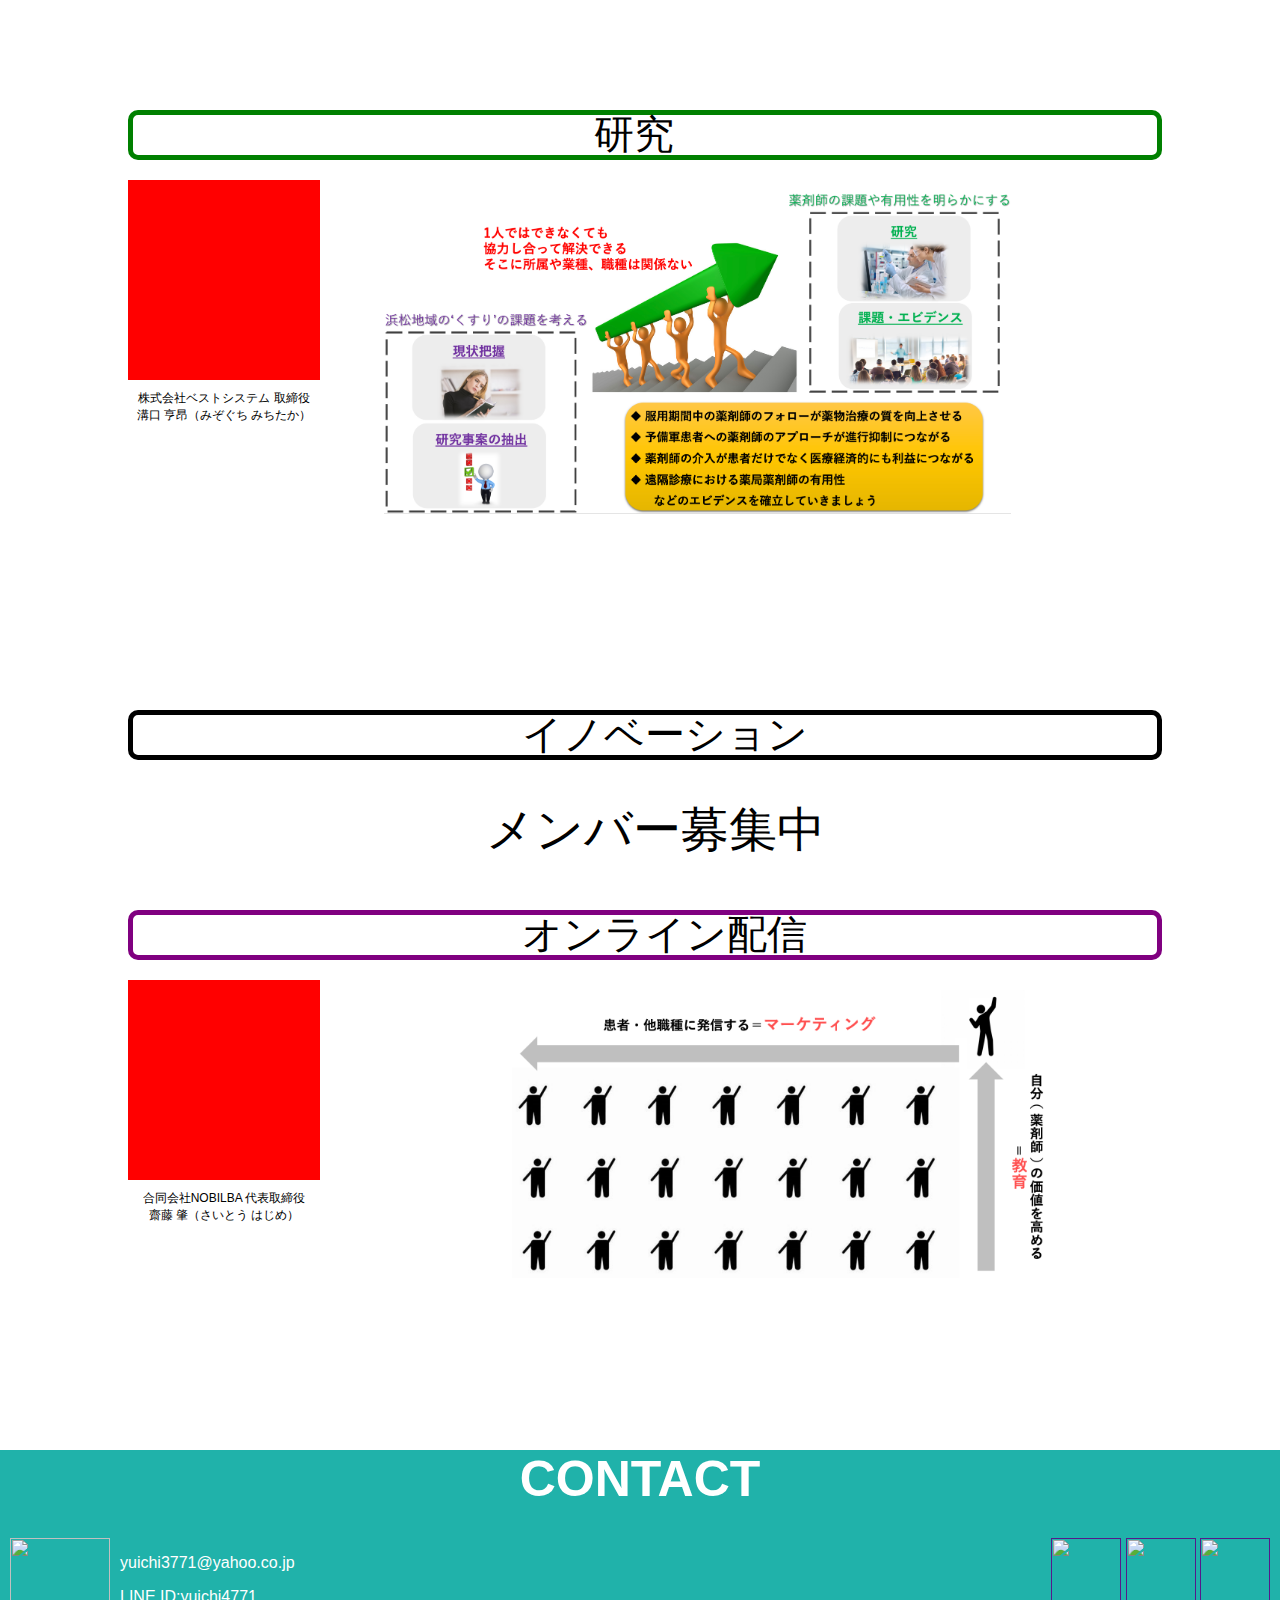
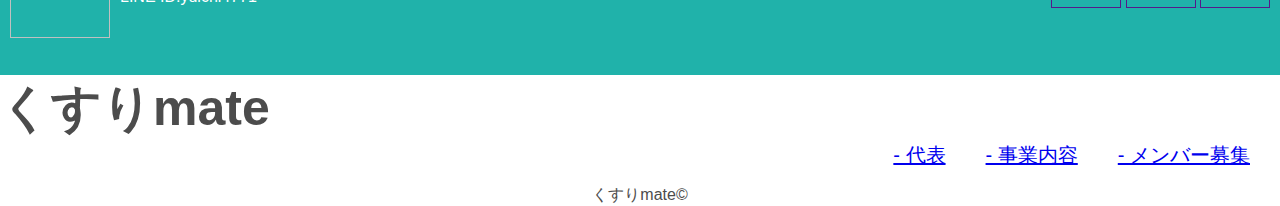
==== commit 74aed95f: "事業内容ページ調整　その他微調整" ====
--- a/businessDetail.html
+++ b/businessDetail.html
@@ -89,7 +89,7 @@
                     　飯山 教好（いいやま のりたか）
                 </div>
                 <div id="training">
-                    <img src="img/business/教育：研修図.png" width="85%" height="500" alt="研修の図">
+                    <img src="img/business/教育：研修図.png" width="70%" alt="研修の図">
                 </div>
                 <div id="studyGrpLayout">
                     <p id="studyGrpTxt">勉強会</p>
@@ -121,7 +121,7 @@
                         地域医療の質の均てん化</p>
                 </div>
                 <div id="netlound">
-                    <img src="img/business/ネットワーク：ネットラウンジ図.png" width="700%" height="500%" alt="研修の図">
+                    <img src="img/business/ネットワーク：ネットラウンジ図.png" width="70%" alt="研修の図">
                 </div>
                 <div id="discussionLayout">
                     <p id="discussionTxt">【双方向型オンラインディスカッションサービスの提供】<br>
@@ -129,73 +129,70 @@
                         集団コミュニケーションシステムによる複数施設間でのディスカッション</p>
                 </div>
                 <div id="networkImg">
-                    <img src="img/business/ネットワーク：オンラインサービス1.png" alt="ネットラウンジイメージ1">
-                    <img src="img/business/ネットワーク：オンラインサービス2.png" alt="ネットラウンジイメージ2">
+                    <img src="img/business/ネットワーク：オンラインサービス1.png"  width="40%" height="100%" alt="ネットラウンジイメージ1">
+                    <img src="img/business/ネットワーク：オンラインサービス2.png" width="40%" height="100%" alt="ネットラウンジイメージ2">
                 </div>
                 <link rel="stylesheet" type="text/css" href="./css/busDetail/networkStyle.css" >
             </section>
-            <!--section id="content">
-                <div id="network">
-                    
-                </div>
-                <div id="medicSupport">
-                    <div id="medicSupportLayout">
-                        <p id="medicSupportTxt">医療施設支援</p>
-                    </div>
-                    <div id="medicSupportLeadImg"></div>
-                    <div id="medicSupportperson">
-                        聖隷浜松病院<br>
-                        山本 佳祐（やまもと けいすけ）
-                    </div>
-                    <div id="medisupLayout">
-                        <p id="medisupTxt">【医療施設の研修・見学プログラム開発】</p>
-                            <ul id="medisupLst">
-                                <li>
-                                薬局薬剤師向けアンケートの実施<br>
-                                地域連携薬局、専門医療機関連携薬局への課題調査
-                                </li>
-                                <li>
-                                急性期病院での他職種連携やスペシャリスト研修<br>
-                                がん、緩和、栄養（TPN）、感染
-                                </li>
-                                <li>
-                                慢性期病院でのポリファーマシー対策研修
-                                </li>
-                            </ul> 
-                    </div>
-                    <div id="medisupdeta">
-                        <img src="img/business/医療施設支援図.png" width="80%" alt="事業計画図">
-                    </div>
-                    <link rel="stylesheet" type="text/css" href="./css/busDetail/medSupStyle.css" >
-                </div>
-                <div id="event">
-                    <div id="eventLayout">
-                        <p id="eventTxt">イベント</p>
-                    </div>
-                    <div id="eveLeadImg"></div>
-                    <div id="eveperson">
-                        株式会社週休3日 代表取締役<br>
-                        永井 宏明（ながい ひろあき）
-                    </div>
-                    <div id="evedeta">
-                        <img src="img/business/イベント：LINK図.png" width="90%" alt="LINKイメージ図">
-                    </div>
-                    <link rel="stylesheet" type="text/css" href="./css/busDetail/eveStyle.css" >
-                </div>
-                <div id="research">
-                    <div id="researchLayout">
-                        <p id="researchTxt">研究</p>
-                    </div>
-                    <div id="researchLeadImg"></div>
-                    <div id="researchperson">
-                        株式会社ベストシステム 取締役<br>
-                        溝口 亨昂（みぞぐち みちたか）
-                    </div>
-                    <div id="researchdeta">
-                        <img src="img/business/研究：課題解決図.png" width="700" height="450" alt="課題解決イメージ図">
-                    </div>
-                    <link rel="stylesheet" type="text/css" href="./css/busDetail/resStyle.css" >
-                </div>
+            <section class="medicSupport">
+                <div id="medicSupportLayout">
+                    <p id="medicSupportTxt">医療施設支援</p>
+                </div>
+                <div id="medicSupportLeadImg"></div>
+                <div id="medicSupportperson">
+                    浜松市の基幹病院<br>
+                    山本 佳祐（やまもと けいすけ）
+                </div>
+                <div id="medisupLayout">
+                    <p id="medisupTxt">【医療施設の研修・見学プログラム開発】</p>
+                        <ul id="medisupLst">
+                            <li>
+                            薬局薬剤師向けアンケートの実施<br>
+                            地域連携薬局、専門医療機関連携薬局への課題調査
+                            </li>
+                            <li>
+                            急性期病院での他職種連携やスペシャリスト研修<br>
+                            がん、緩和、栄養（TPN）、感染
+                            </li>
+                            <li>
+                            慢性期病院でのポリファーマシー対策研修
+                            </li>
+                        </ul> 
+                </div>
+                <div id="medisupdeta">
+                    <img src="img/business/医療施設支援図.png" width="70%" alt="事業計画図">
+                </div>
+                <link rel="stylesheet" type="text/css" href="./css/busDetail/medSupStyle.css" >
+            </section>
+            <section class="event">
+                <div id="eventLayout">
+                    <p id="eventTxt">イベント</p>
+                </div>
+                <div id="eveLeadImg"></div>
+                <div id="eveperson">
+                    株式会社週休3日 代表取締役<br>
+                    永井 宏明（ながい ひろあき）
+                </div>
+                <div id="evedeta">
+                    <img src="img/business/イベント：LINK図.png" width="70%" alt="LINKイメージ図">
+                </div>
+                <link rel="stylesheet" type="text/css" href="./css/busDetail/eveStyle.css" >
+            </section>
+            <section class="research">
+                <div id="researchLayout">
+                    <p id="researchTxt">研究</p>
+                </div>
+                <div id="researchLeadImg"></div>
+                <div id="researchperson">
+                    株式会社ベストシステム 取締役<br>
+                    溝口 亨昂（みぞぐち みちたか）
+                </div>
+                <div id="researchdeta">
+                    <img src="img/business/研究：課題解決図.png" width="70%" alt="課題解決イメージ図">
+                </div>
+                <link rel="stylesheet" type="text/css" href="./css/busDetail/resStyle.css" >
+            </section>
+            <section class="innovetion">
                 <div id="innovation">
                     <div id="innovationLayout">
                         <p id="innovationTxt">イノベーション</p>
@@ -203,44 +200,21 @@
                     <p id="wanted">メンバー募集中</p>
                     <link rel="stylesheet" type="text/css" href="./css/busDetail/innoStyle.css" >
                 </div>
-                <div id="online">
-                    <div id="onlinePfLayout">
-                        <p id="onlinePfTxt">オンライン配信</p>
-                    </div>
-                    <div id="onlinePfLeadImg"></div>
-                    <div id="onlinePfPerson">
-                        合同会社NOBILBA 代表取締役<br>
-                        齋藤 肇（さいとう はじめ）
-                    </div>
-                    <div id="onlinedeta">
-                        <img src="img/business/オンライン配信図.png" width="700" height="450" alt="onlineイメージ図">
-                    </div>
-                    <link rel="stylesheet" type="text/css" href="./css/busDetail/onlineStyle.css" >
-                </div>
-                <div id="MEMBER">
-                    <div id="joinMemberLayout">
-                        <p id="joinMemberTxt">コアメンバーに参加する</p>
-                    </div>
-                    <div id="recrutingLayout">
-                        <p id="recrutingTxt">浜松地域の「薬の課題」に対してリーダーシップを発揮し、<br>
-                            自ら行動する方を募集します。
-                        </p>
-                    </div>
-                    <div id="memberRoleLayout">
-                        <p id="memberRoleTxt">コアメンバーの役割</p>
-                    </div>
-                    <div id="membershipLayout">
-                        <p id="membershipTxt">定期的なミーティングを軸に、オンライン＆オフラインサロンの<br>
-                            企画・運営の中心的な役割を担っていただきます。<br>
-                            また、「7つの事業領域」の中で、自身が関心のある領域のリーダー的<br>
-                            役割を担っていただきます。
-                        </p>
-                    </div>
-                    <a id="joinButtonLayout" href="#" class="btn-square-soft">参加する</a>
-                    <link rel="stylesheet" type="text/css" href="./css/busDetail/busmemberStyle.css" >
-                    <link rel="stylesheet" type="text/css" href="./css/busDetail/busbuttonStyle.css" -->   <!-- need refatoring?>
-                </div>
-            </section-->
+            </section>
+            <section class="online">
+                <div id="onlinePfLayout">
+                    <p id="onlinePfTxt">オンライン配信</p>
+                </div>
+                <div id="onlinePfLeadImg"></div>
+                <div id="onlinePfPerson">
+                    合同会社NOBILBA 代表取締役<br>
+                    齋藤 肇（さいとう はじめ）
+                </div>
+                <div id="onlinedeta">
+                    <img src="img/business/オンライン配信図.png" width="70%"  alt="onlineイメージ図">
+                </div>
+                <link rel="stylesheet" type="text/css" href="./css/busDetail/onlineStyle.css" >
+            </section>
         </main>
         <footer>  
             <section class="footermain">
--- a/css/busDetail/educationStyle.css
+++ b/css/busDetail/educationStyle.css
@@ -65,12 +65,13 @@
 }
 
 ul#studyGrpOpt {
-    width: 70%;
+    width: 90%;
     display: flex;
-    justify-content: space-between;
+    list-style-position: inside;
+    justify-content: center;
     position: absolute;
     top: 680px;
-    left: 13%;
+    left: 5%;
 }
 
 ul#studyGrpOpt li {
--- a/css/busDetail/networkStyle.css
+++ b/css/busDetail/networkStyle.css
@@ -73,22 +73,23 @@
 
 div#netlound {
     position: absolute;
-    width: 100px;
     top: 200px;
     left: 40%;
 }
 
 div#discussionLayout {
     position: absolute;
-    top: 750px;
+    top: 580px;
+    width: 100%;
 }
 
 p#discussionTxt {
-    font-size: 250%;
+    font-size:180%;
     text-align: center;
 }
 
 div#networkImg {
     position: absolute;
-    top: 1000px;
+    top: 800px;
+    left: 15%;
 }--- a/css/busDetail/medSupStyle.css
+++ b/css/busDetail/medSupStyle.css
@@ -1,8 +1,8 @@
-div#medicSupport {
+section.medicSupport {
     width: 100%;
     height: auto;
     position: absolute;
-    top: 3300px;
+    top: 3400px;
 }
 
 div#medicSupportLayout{
@@ -30,6 +30,7 @@
     width: 15%;
     height: 200px;
     position: absolute;
+    background-size: 100%;
     top: 80px;
     left: 10%;
     background-color: red;
@@ -41,7 +42,8 @@
     position: absolute;
     top: 290px;
     left: 10%;
-    font-size: 75%;
+    font-size: 80%;
+    text-align: center;
 }
 
 div#medisupLayout {
@@ -49,19 +51,21 @@
     height: 400px;
     position: absolute;
     top: 80px;
-    left: 40%;
+    left: 35%;
 }
 
 p#medisupTxt {
     font-size: 200%;
+    width: 100%;
+    
 }
 
 ul#medisupLst {
-    font-size: 200%;
+    font-size: 150%;
 }
 
 div#medisupdeta {
     position: absolute;
-    top: 500px;
-    left: 10%;
+    top: 425px;
+    left: 20%;
 }--- a/css/busDetail/eveStyle.css
+++ b/css/busDetail/eveStyle.css
@@ -1,4 +1,4 @@
-div#event {
+section.event {
     width: 100%;
     height: auto;
     position: absolute;
@@ -22,7 +22,7 @@
 p#eventTxt {
     position: absolute;
     top: -120%;
-    left: 38%;
+    left: 43%;
     font-size: 250%;
     text-align: center;
 }
@@ -40,6 +40,7 @@
     width: 15%;
     height: 50px;
     position: absolute;
+    text-align: center;
     top: 290px;
     left: 10%;
     font-size: 75%;
--- a/css/busDetail/resStyle.css
+++ b/css/busDetail/resStyle.css
@@ -1,8 +1,8 @@
-div#research {
+section.research {
     width: 100%;
     height: auto;
     position: absolute;
-    top: 4850px;
+    top: 4900px;
     background-color: #eeeeee;
 }
 
@@ -42,6 +42,7 @@
     width: 15%;
     height: 50px;
     position: absolute;
+    text-align: center;
     top: 290px;
     left: 10%;
     font-size: 75%;
--- a/css/busDetail/innoStyle.css
+++ b/css/busDetail/innoStyle.css
@@ -1,6 +1,5 @@
-div#innovation {
+section.innovetion {
     width: 100%;
-    height: auto;
     position: absolute;
     top: 5500px;
 }
@@ -30,6 +29,6 @@
 p#wanted {
     position: absolute;
     top: 50px;
-    font-size: 400%;
-    left: 35%;
+    font-size: 300%;
+    left: 38%;
 }--- a/css/busDetail/onlineStyle.css
+++ b/css/busDetail/onlineStyle.css
@@ -1,8 +1,8 @@
-div#online {
+section.online {
     width: 100%;
     height: auto;
     position: absolute;
-    top: 5750px;
+    top: 5700px;
 }
 
 div#onlinePfLayout {
@@ -39,6 +39,7 @@
     width: 15%;
     height: 50px;
     position: absolute;
+    text-align: center;
     top: 290px;
     left: 10%;
     font-size: 75%;
@@ -47,5 +48,5 @@
 div#onlinedeta {
     position: absolute;
     top: 90px;
-    left: 30%;
+    left: 40%;
 }
--- a/css/representative/footer4.css
+++ b/css/representative/footer4.css
@@ -1,5 +1,5 @@
 footer {
   width: 100%;
   position: absolute;
-  top: 4000px;
+  top: 6250px;
 }